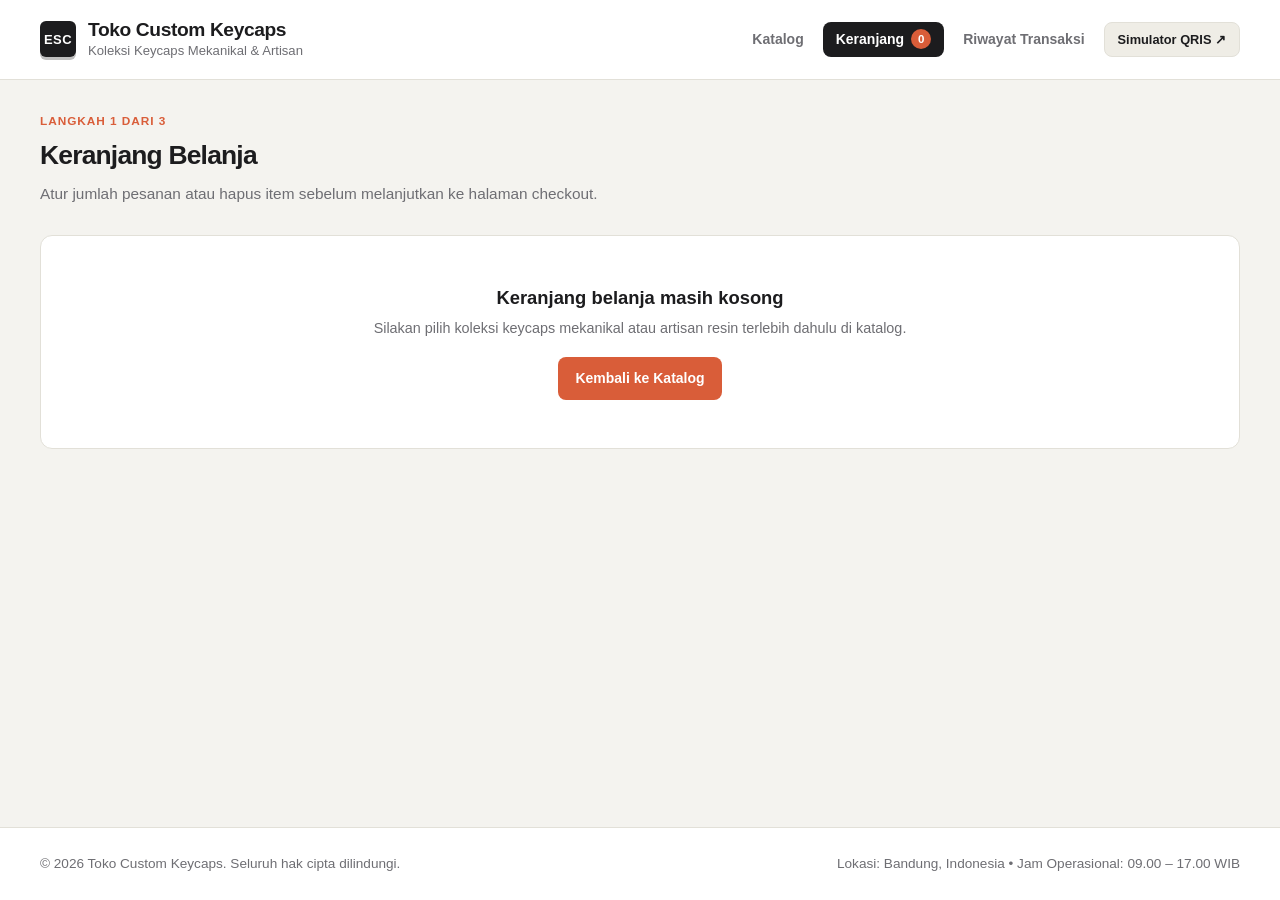
==== cart.html @ 5e2bd099 "Add files via upload" ====
<!DOCTYPE html>
<html lang="id">
<head>
  <meta charset="UTF-8" />
  <meta name="viewport" content="width=device-width, initial-scale=1.0" />
  <title>Keranjang Belanja — Toko Custom Keycaps</title>
  <link rel="stylesheet" href="style.css" />
</head>
<body>

  <div id="site-topbar"></div>

  <main>
    <section class="intro compact">
      <div class="container">
        <span class="step-tag">Langkah 1 dari 3</span>
        <h1>Keranjang Belanja</h1>
        <p>Atur jumlah pesanan atau hapus item sebelum melanjutkan ke halaman checkout.</p>
      </div>
    </section>

    <section class="page-section">
      <div class="container" id="cart-root"></div>
    </section>
  </main>

  <div id="site-footer"></div>

  <script src="app.js"></script>
  <script>
    (function () {
      const store = window.TCKStore;
      store.renderTopbar("cart");
      store.renderFooter();

      const root = document.getElementById("cart-root");

      function renderCart() {
        const cart = store.getCart();

        if (cart.length === 0) {
          root.innerHTML =
            '<div class="panel empty-state">' +
            "  <h3>Keranjang belanja masih kosong</h3>" +
            "  <p>Silakan pilih koleksi keycaps mekanikal atau artisan resin terlebih dahulu di katalog.</p>" +
            '  <a href="index.html" class="btn btn-primary">Kembali ke Katalog</a>' +
            "</div>";
          return;
        }

        const totals = store.getCartTotals(18000);
        const totalQty = store.getCartCount();

        const itemsHtml = cart.map(function (item) {
          const itemSubtotal = item.priceNum * item.qty;
          return (
            '<div class="cart-item" data-sku="' + store.escapeHtml(item.sku) + '">' +
            '  <img class="cart-thumb" src="' + store.escapeHtml(item.img) + '" alt="' + store.escapeHtml(item.name) + '" />' +
            '  <div class="cart-item-info">' +
            "    <h3>" + store.escapeHtml(item.name) + "</h3>" +
            '    <div class="cart-item-meta">SKU: ' + store.escapeHtml(item.sku) + " &bull; " + store.escapeHtml(item.profile) + "</div>" +
            '    <div class="cart-item-unit-price">' + store.formatRupiah(item.priceNum) + " / pcs</div>" +
            "  </div>" +
            '  <div class="cart-item-actions">' +
            '    <div class="qty-control">' +
            '      <button type="button" class="qty-btn btn-dec" data-sku="' + store.escapeHtml(item.sku) + '" aria-label="Kurangi jumlah">&minus;</button>' +
            '      <input type="number" class="qty-input" min="1" max="99" value="' + item.qty + '" data-sku="' + store.escapeHtml(item.sku) + '" aria-label="Jumlah" />' +
            '      <button type="button" class="qty-btn btn-inc" data-sku="' + store.escapeHtml(item.sku) + '" aria-label="Tambah jumlah">+</button>' +
            "    </div>" +
            '    <div class="cart-item-subtotal">' + store.formatRupiah(itemSubtotal) + "</div>" +
            '    <button type="button" class="btn btn-danger-outline btn-sm btn-remove" data-sku="' + store.escapeHtml(item.sku) + '">Hapus</button>' +
            "  </div>" +
            "</div>"
          );
        }).join("");

        root.innerHTML =
          '<div class="two-col">' +
          '  <section class="panel">' +
          '    <div class="panel-title">' +
          "      <span>Daftar Item (" + totalQty + " pcs)</span>" +
          '      <button type="button" class="btn btn-danger-outline btn-sm" id="btn-clear-cart">Kosongkan Keranjang</button>' +
          "    </div>" +
          "    <div>" + itemsHtml + "</div>" +
          "  </section>" +
          '  <aside class="panel">' +
          '    <div class="panel-title"><span>Ringkasan Belanja</span></div>' +
          '    <div class="summary-row">' +
          "      <span>Subtotal (" + totalQty + " item)</span>" +
          "      <strong>" + store.formatRupiah(totals.subtotal) + "</strong>" +
          "    </div>" +
          '    <div class="summary-row">' +
          "      <span>Estimasi Ongkos Kirim</span>" +
          "      <strong>" + store.formatRupiah(totals.ongkir) + "</strong>" +
          "    </div>" +
          '    <div style="font-size:0.76rem; color:var(--muted); margin-bottom:10px;">Opsi kurir atau ambil di workshop Bandung dapat dipilih saat checkout.</div>' +
          '    <hr class="summary-divider" />' +
          '    <div class="summary-total">' +
          "      <span>Grand Total</span>" +
          "      <span>" + store.formatRupiah(totals.grandTotal) + "</span>" +
          "    </div>" +
          '    <a href="checkout.html" class="btn btn-primary btn-block">Lanjut ke Checkout &rarr;</a>' +
          '    <a href="index.html" class="btn btn-outline btn-block" style="margin-top:10px;">+ Tambah Keycaps Lainnya</a>' +
          "  </aside>" +
          "</div>";
      }

      root.addEventListener("click", function (e) {
        const decBtn = e.target.closest(".btn-dec");
        if (decBtn) {
          const sku = decBtn.getAttribute("data-sku");
          const item = store.getCart().find(function (c) { return c.sku === sku; });
          if (item) {
            if (item.qty <= 1) {
              store.removeFromCart(sku);
              store.showToast(item.name + " dihapus dari keranjang");
            } else {
              store.updateCartQty(sku, item.qty - 1);
            }
            renderCart();
          }
          return;
        }

        const incBtn = e.target.closest(".btn-inc");
        if (incBtn) {
          const sku = incBtn.getAttribute("data-sku");
          const item = store.getCart().find(function (c) { return c.sku === sku; });
          if (item) {
            store.updateCartQty(sku, item.qty + 1);
            renderCart();
          }
          return;
        }

        const removeBtn = e.target.closest(".btn-remove");
        if (removeBtn) {
          const sku = removeBtn.getAttribute("data-sku");
          const item = store.getCart().find(function (c) { return c.sku === sku; });
          store.removeFromCart(sku);
          if (item) store.showToast(item.name + " dihapus dari keranjang");
          renderCart();
          return;
        }

        if (e.target.id === "btn-clear-cart") {
          store.clearCart();
          store.showToast("Keranjang dikosongkan");
          renderCart();
        }
      });

      root.addEventListener("change", function (e) {
        const input = e.target.closest(".qty-input");
        if (!input) return;
        const sku = input.getAttribute("data-sku");
        const val = parseInt(input.value, 10);
        if (isNaN(val) || val < 1) {
          store.updateCartQty(sku, 1);
        } else {
          store.updateCartQty(sku, val);
        }
        renderCart();
      });

      store.onRealtimeUpdate(function () {
        renderCart();
      });

      renderCart();
    })();
  </script>
</body>
</html>
---- style.css ----
/* ==========================================================================
   Toko Custom Keycaps — Design System & Storefront Styles
   Mempertahankan palet warna & estetika asli (--bg: #f4f3ef, --accent: #d95d39)
   ========================================================================== */

:root {
  --bg: #f4f3ef;
  --surface: #ffffff;
  --text: #1c1c1e;
  --muted: #6e6e73;
  --border: #e2e0d8;
  --accent: #d95d39;
  --accent-hover: #bf4c2a;
  --tag-bg: #efede6;
  --success: #2e7d32;
  --success-bg: #edf7ed;
  --warning: #b26a00;
  --warning-bg: #fff8e6;
  --danger: #c62828;
  --danger-bg: #ffebee;
}

* {
  box-sizing: border-box;
  margin: 0;
  padding: 0;
}

body {
  font-family: -apple-system, BlinkMacSystemFont, "Segoe UI", Roboto, Helvetica, Arial, sans-serif;
  background-color: var(--bg);
  color: var(--text);
  line-height: 1.5;
  min-height: 100vh;
  display: flex;
  flex-direction: column;
}

a {
  color: inherit;
  text-decoration: none;
}

.container {
  max-width: 1200px;
  width: 100%;
  margin: 0 auto;
}

.container.narrow {
  max-width: 820px;
}

/* Header & Navigation */
header {
  background-color: var(--surface);
  border-bottom: 1px solid var(--border);
  padding: 18px 20px;
  position: sticky;
  top: 0;
  z-index: 50;
}

.header-inner {
  display: flex;
  justify-content: space-between;
  align-items: center;
  flex-wrap: wrap;
  gap: 14px;
}

.brand {
  display: flex;
  align-items: center;
  gap: 12px;
}

.brand-icon {
  width: 36px;
  height: 36px;
  background-color: var(--text);
  color: var(--surface);
  border-radius: 6px;
  display: grid;
  place-items: center;
  font-weight: 700;
  font-size: 13px;
  letter-spacing: 0.03em;
  box-shadow: 0 3px 0 #00000040;
  flex-shrink: 0;
}

.brand-title {
  font-size: 1.2rem;
  font-weight: 700;
  letter-spacing: -0.02em;
  line-height: 1.2;
}

.brand-sub {
  font-size: 0.82rem;
  color: var(--muted);
}

.topbar-nav {
  display: flex;
  align-items: center;
  gap: 6px;
  flex-wrap: wrap;
}

.nav-link {
  font-size: 0.875rem;
  font-weight: 600;
  color: var(--muted);
  padding: 7px 13px;
  border-radius: 8px;
  transition: background-color 0.15s ease, color 0.15s ease;
  display: inline-flex;
  align-items: center;
  gap: 7px;
}

.nav-link:hover {
  background-color: var(--tag-bg);
  color: var(--text);
}

.nav-link.active {
  background-color: var(--text);
  color: var(--surface);
}

.nav-link.sim-link {
  border: 1px solid var(--border);
  background-color: var(--tag-bg);
  color: var(--text);
  font-size: 0.8rem;
}

.nav-link.sim-link:hover {
  border-color: var(--accent);
  color: var(--accent);
}

.cart-badge {
  background-color: var(--accent);
  color: #ffffff;
  font-size: 0.72rem;
  font-weight: 700;
  min-width: 20px;
  height: 20px;
  padding: 0 6px;
  border-radius: 999px;
  display: inline-flex;
  align-items: center;
  justify-content: center;
}

.nav-link.active .cart-badge {
  background-color: var(--accent);
  color: #ffffff;
}

/* Intro Section */
.intro {
  padding: 36px 20px 20px;
}

.intro.compact {
  padding: 28px 20px 18px;
}

.intro-top {
  display: flex;
  justify-content: space-between;
  align-items: flex-end;
  flex-wrap: wrap;
  gap: 16px;
}

.step-tag {
  display: inline-block;
  font-size: 0.74rem;
  font-weight: 700;
  text-transform: uppercase;
  letter-spacing: 0.08em;
  color: var(--accent);
  margin-bottom: 6px;
}

.intro h1 {
  font-size: 2rem;
  font-weight: 800;
  letter-spacing: -0.03em;
  margin-bottom: 6px;
}

.intro.compact h1 {
  font-size: 1.65rem;
}

.intro p {
  color: var(--muted);
  max-width: 660px;
  font-size: 0.96rem;
}

.catalog-badge {
  font-size: 0.78rem;
  font-weight: 600;
  text-transform: uppercase;
  letter-spacing: 0.06em;
  padding: 6px 12px;
  background-color: var(--tag-bg);
  border: 1px solid var(--border);
  border-radius: 999px;
  color: var(--muted);
}

/* Catalog Filter Bar */
.filter-bar {
  margin-top: 22px;
  display: flex;
  gap: 10px;
  flex-wrap: wrap;
  align-items: center;
  background-color: var(--surface);
  padding: 12px;
  border-radius: 12px;
  border: 1px solid var(--border);
}

.filter-search {
  flex: 1 1 240px;
}

.filter-select {
  flex: 0 1 185px;
}

/* Catalog Section & Grid */
main {
  flex-grow: 1;
}

.catalog-section {
  padding: 12px 20px 64px;
}

.page-section {
  padding: 12px 20px 64px;
}

.catalog-grid {
  display: grid;
  grid-template-columns: repeat(auto-fill, minmax(260px, 1fr));
  gap: 24px;
}

.card {
  background-color: var(--surface);
  border: 1px solid var(--border);
  border-radius: 12px;
  overflow: hidden;
  display: flex;
  flex-direction: column;
  transition: transform 0.15s ease, box-shadow 0.15s ease;
}

.card:hover {
  transform: translateY(-2px);
  box-shadow: 0 8px 20px rgba(0, 0, 0, 0.05);
}

.card-visual {
  height: 220px;
  background-color: #faf9f6;
  border-bottom: 1px solid var(--border);
  overflow: hidden;
  position: relative;
}

.card-visual img {
  width: 100%;
  height: 100%;
  object-fit: cover;
  display: block;
}

.card-body {
  padding: 18px;
  display: flex;
  flex-direction: column;
  flex-grow: 1;
}

.card-meta {
  display: flex;
  justify-content: space-between;
  align-items: center;
  margin-bottom: 10px;
  gap: 8px;
}

.profile-tag {
  font-size: 0.72rem;
  font-weight: 600;
  text-transform: uppercase;
  letter-spacing: 0.04em;
  background-color: var(--tag-bg);
  color: var(--text);
  padding: 4px 8px;
  border-radius: 4px;
}

.stock-status {
  font-size: 0.75rem;
  font-weight: 600;
  color: var(--success);
}

.stock-status.limited {
  color: var(--accent);
}

.card-title {
  font-size: 1.05rem;
  font-weight: 700;
  margin-bottom: 6px;
}

.card-desc {
  font-size: 0.875rem;
  color: var(--muted);
  margin-bottom: 16px;
  flex-grow: 1;
}

.card-footer {
  padding-top: 12px;
  border-top: 1px dashed var(--border);
  display: flex;
  justify-content: space-between;
  align-items: baseline;
  margin-bottom: 12px;
}

.price {
  font-size: 1.1rem;
  font-weight: 800;
  color: var(--text);
}

.sku {
  font-size: 0.75rem;
  color: var(--muted);
  font-family: ui-monospace, SFMono-Regular, Menlo, monospace;
}

/* Buttons */
.btn {
  display: inline-flex;
  align-items: center;
  justify-content: center;
  gap: 6px;
  padding: 10px 16px;
  border-radius: 8px;
  font-size: 0.875rem;
  font-weight: 600;
  font-family: inherit;
  cursor: pointer;
  border: 1px solid transparent;
  transition: background-color 0.15s ease, border-color 0.15s ease, color 0.15s ease;
}

.btn-primary {
  background-color: var(--accent);
  color: #ffffff;
}

.btn-primary:hover {
  background-color: var(--accent-hover);
}

.btn-dark {
  background-color: var(--text);
  color: var(--surface);
}

.btn-dark:hover {
  background-color: #323236;
}

.btn-outline {
  background-color: var(--surface);
  border-color: var(--border);
  color: var(--text);
}

.btn-outline:hover {
  background-color: var(--tag-bg);
  border-color: #cfcdc3;
}

.btn-danger-outline {
  background-color: transparent;
  border-color: #f5c2c2;
  color: var(--danger);
}

.btn-danger-outline:hover {
  background-color: var(--danger-bg);
}

.btn-sm {
  padding: 6px 11px;
  font-size: 0.8rem;
}

.btn-block {
  width: 100%;
}

/* Panels & Two-Column Layout */
.panel {
  background-color: var(--surface);
  border: 1px solid var(--border);
  border-radius: 12px;
  padding: 22px;
}

.panel-title {
  font-size: 1.05rem;
  font-weight: 700;
  margin-bottom: 16px;
  padding-bottom: 12px;
  border-bottom: 1px solid var(--border);
  display: flex;
  justify-content: space-between;
  align-items: center;
  gap: 8px;
}

.two-col {
  display: grid;
  grid-template-columns: 1fr 370px;
  gap: 24px;
  align-items: start;
}

@media (max-width: 860px) {
  .two-col {
    grid-template-columns: 1fr;
  }
}

/* Cart Items */
.cart-item {
  display: grid;
  grid-template-columns: 80px 1fr auto;
  gap: 16px;
  padding: 16px 0;
  border-bottom: 1px dashed var(--border);
  align-items: center;
}

.cart-item:first-child {
  padding-top: 0;
}

.cart-item:last-child {
  border-bottom: none;
  padding-bottom: 0;
}

.cart-thumb {
  width: 80px;
  height: 80px;
  border-radius: 8px;
  object-fit: cover;
  border: 1px solid var(--border);
  background-color: #faf9f6;
}

.cart-item-info h3 {
  font-size: 1rem;
  font-weight: 700;
  margin-bottom: 3px;
}

.cart-item-meta {
  font-size: 0.8rem;
  color: var(--muted);
  margin-bottom: 4px;
}

.cart-item-unit-price {
  font-size: 0.875rem;
  font-weight: 600;
  color: var(--text);
}

.cart-item-actions {
  display: flex;
  flex-direction: column;
  align-items: flex-end;
  gap: 8px;
}

.qty-control {
  display: inline-flex;
  align-items: center;
  border: 1px solid var(--border);
  border-radius: 7px;
  overflow: hidden;
  background-color: var(--surface);
}

.qty-btn {
  width: 30px;
  height: 30px;
  border: none;
  background-color: var(--tag-bg);
  color: var(--text);
  font-size: 1rem;
  font-weight: 700;
  cursor: pointer;
}

.qty-btn:hover {
  background-color: #e4e1d8;
}

.qty-input {
  width: 44px;
  height: 30px;
  border: none;
  border-left: 1px solid var(--border);
  border-right: 1px solid var(--border);
  text-align: center;
  font-size: 0.875rem;
  font-weight: 600;
  font-family: inherit;
  color: var(--text);
}

.cart-item-subtotal {
  font-size: 0.98rem;
  font-weight: 800;
  color: var(--text);
}

@media (max-width: 600px) {
  .cart-item {
    grid-template-columns: 64px 1fr;
  }
  .cart-thumb {
    width: 64px;
    height: 64px;
  }
  .cart-item-actions {
    grid-column: 1 / -1;
    flex-direction: row;
    justify-content: space-between;
    align-items: center;
  }
}

/* Summary Rows */
.summary-row {
  display: flex;
  justify-content: space-between;
  align-items: center;
  font-size: 0.9rem;
  margin-bottom: 10px;
  color: var(--muted);
}

.summary-row strong {
  color: var(--text);
}

.summary-divider {
  border: none;
  border-top: 1px dashed var(--border);
  margin: 14px 0;
}

.summary-total {
  display: flex;
  justify-content: space-between;
  align-items: baseline;
  font-size: 1.12rem;
  font-weight: 800;
  color: var(--text);
  margin-bottom: 18px;
}

/* Forms */
.form-group {
  margin-bottom: 14px;
}

.form-group label {
  display: block;
  font-size: 0.84rem;
  font-weight: 600;
  margin-bottom: 5px;
  color: var(--text);
}

.form-control {
  width: 100%;
  padding: 9px 12px;
  border: 1px solid var(--border);
  border-radius: 8px;
  font-family: inherit;
  font-size: 0.9rem;
  color: var(--text);
  background-color: var(--surface);
}

.form-control:focus {
  outline: none;
  border-color: var(--accent);
}

.form-row {
  display: grid;
  grid-template-columns: 1fr 1fr;
  gap: 14px;
}

@media (max-width: 600px) {
  .form-row {
    grid-template-columns: 1fr;
  }
}

.payment-option {
  border: 1.5px solid var(--accent);
  background-color: #fdf6f3;
  border-radius: 10px;
  padding: 14px 16px;
  display: flex;
  justify-content: space-between;
  align-items: center;
  gap: 12px;
}

.payment-option-title {
  font-weight: 700;
  font-size: 0.95rem;
  color: var(--accent);
}

.payment-option-desc {
  font-size: 0.82rem;
  color: var(--muted);
}

/* Status Badges */
.status-badge {
  display: inline-flex;
  align-items: center;
  gap: 6px;
  font-size: 0.74rem;
  font-weight: 700;
  text-transform: uppercase;
  letter-spacing: 0.04em;
  padding: 4px 10px;
  border-radius: 999px;
}

.status-pending {
  background-color: var(--warning-bg);
  color: var(--warning);
  border: 1px solid #f5d896;
}

.status-paid {
  background-color: var(--success-bg);
  color: var(--success);
  border: 1px solid #b8e0b9;
}

.status-rejected {
  background-color: var(--danger-bg);
  color: var(--danger);
  border: 1px solid #f5c2c2;
}

.pulse-dot {
  width: 7px;
  height: 7px;
  border-radius: 50%;
  background-color: currentColor;
  animation: pulse 1.4s infinite ease-in-out;
}

@keyframes pulse {
  0%, 100% { opacity: 1; transform: scale(1); }
  50% { opacity: 0.35; transform: scale(0.8); }
}

/* QRIS Payment Box */
.qris-box {
  text-align: center;
  max-width: 420px;
  margin: 0 auto;
}

.qris-frame {
  background-color: #ffffff;
  border: 1px solid var(--border);
  border-radius: 12px;
  padding: 18px;
  margin: 14px auto;
  display: inline-block;
  box-shadow: 0 2px 10px rgba(0, 0, 0, 0.04);
}

.qris-header {
  display: flex;
  justify-content: space-between;
  align-items: center;
  margin-bottom: 12px;
  padding-bottom: 10px;
  border-bottom: 1px solid var(--border);
  font-size: 0.8rem;
  font-weight: 600;
}

.qris-logo {
  font-weight: 800;
  letter-spacing: 0.08em;
  font-size: 1rem;
  color: var(--text);
}

.qris-nmid {
  font-size: 0.74rem;
  color: var(--muted);
  margin-top: 10px;
  font-family: ui-monospace, SFMono-Regular, Menlo, Consolas, monospace;
}

.qris-amount {
  font-size: 1.6rem;
  font-weight: 800;
  color: var(--accent);
  margin: 6px 0;
}

.realtime-banner {
  margin-top: 16px;
  padding: 13px 16px;
  border-radius: 9px;
  font-size: 0.86rem;
  text-align: left;
  border: 1px solid var(--border);
  background-color: var(--bg);
}

.realtime-banner.paid {
  background-color: var(--success-bg);
  border-color: #b8e0b9;
  color: #1b5e20;
}

.realtime-banner.rejected {
  background-color: var(--danger-bg);
  border-color: #f5c2c2;
  color: var(--danger);
}

/* Tables */
.table-wrap {
  overflow-x: auto;
}

table.data-table {
  width: 100%;
  border-collapse: collapse;
  font-size: 0.875rem;
}

table.data-table th,
table.data-table td {
  padding: 12px 10px;
  text-align: left;
  border-bottom: 1px solid var(--border);
  vertical-align: middle;
}

table.data-table th {
  font-size: 0.75rem;
  text-transform: uppercase;
  letter-spacing: 0.05em;
  color: var(--muted);
  background-color: var(--bg);
}

table.data-table tr:last-child td {
  border-bottom: none;
}

/* Empty State */
.empty-state {
  text-align: center;
  padding: 48px 20px;
}

.empty-state h3 {
  font-size: 1.15rem;
  margin-bottom: 6px;
}

.empty-state p {
  font-size: 0.9rem;
  color: var(--muted);
  margin-bottom: 18px;
}

/* Toast */
.toast {
  position: fixed;
  bottom: 24px;
  right: 24px;
  background-color: var(--text);
  color: var(--surface);
  padding: 12px 18px;
  border-radius: 9px;
  font-size: 0.86rem;
  font-weight: 500;
  box-shadow: 0 6px 20px rgba(0, 0, 0, 0.18);
  opacity: 0;
  transform: translateY(10px);
  pointer-events: none;
  transition: opacity 0.2s ease, transform 0.2s ease;
  z-index: 100;
}

.toast.show {
  opacity: 1;
  transform: translateY(0);
}

/* Footer */
footer {
  background-color: var(--surface);
  border-top: 1px solid var(--border);
  padding: 26px 20px;
  color: var(--muted);
  font-size: 0.85rem;
  margin-top: auto;
}

.footer-inner {
  display: flex;
  justify-content: space-between;
  flex-wrap: wrap;
  gap: 12px;
}

@media print {
  header, .no-print, footer {
    display: none !important;
  }
  body {
    background-color: #ffffff;
  }
  .panel {
    border: none;
    padding: 0;
  }
}
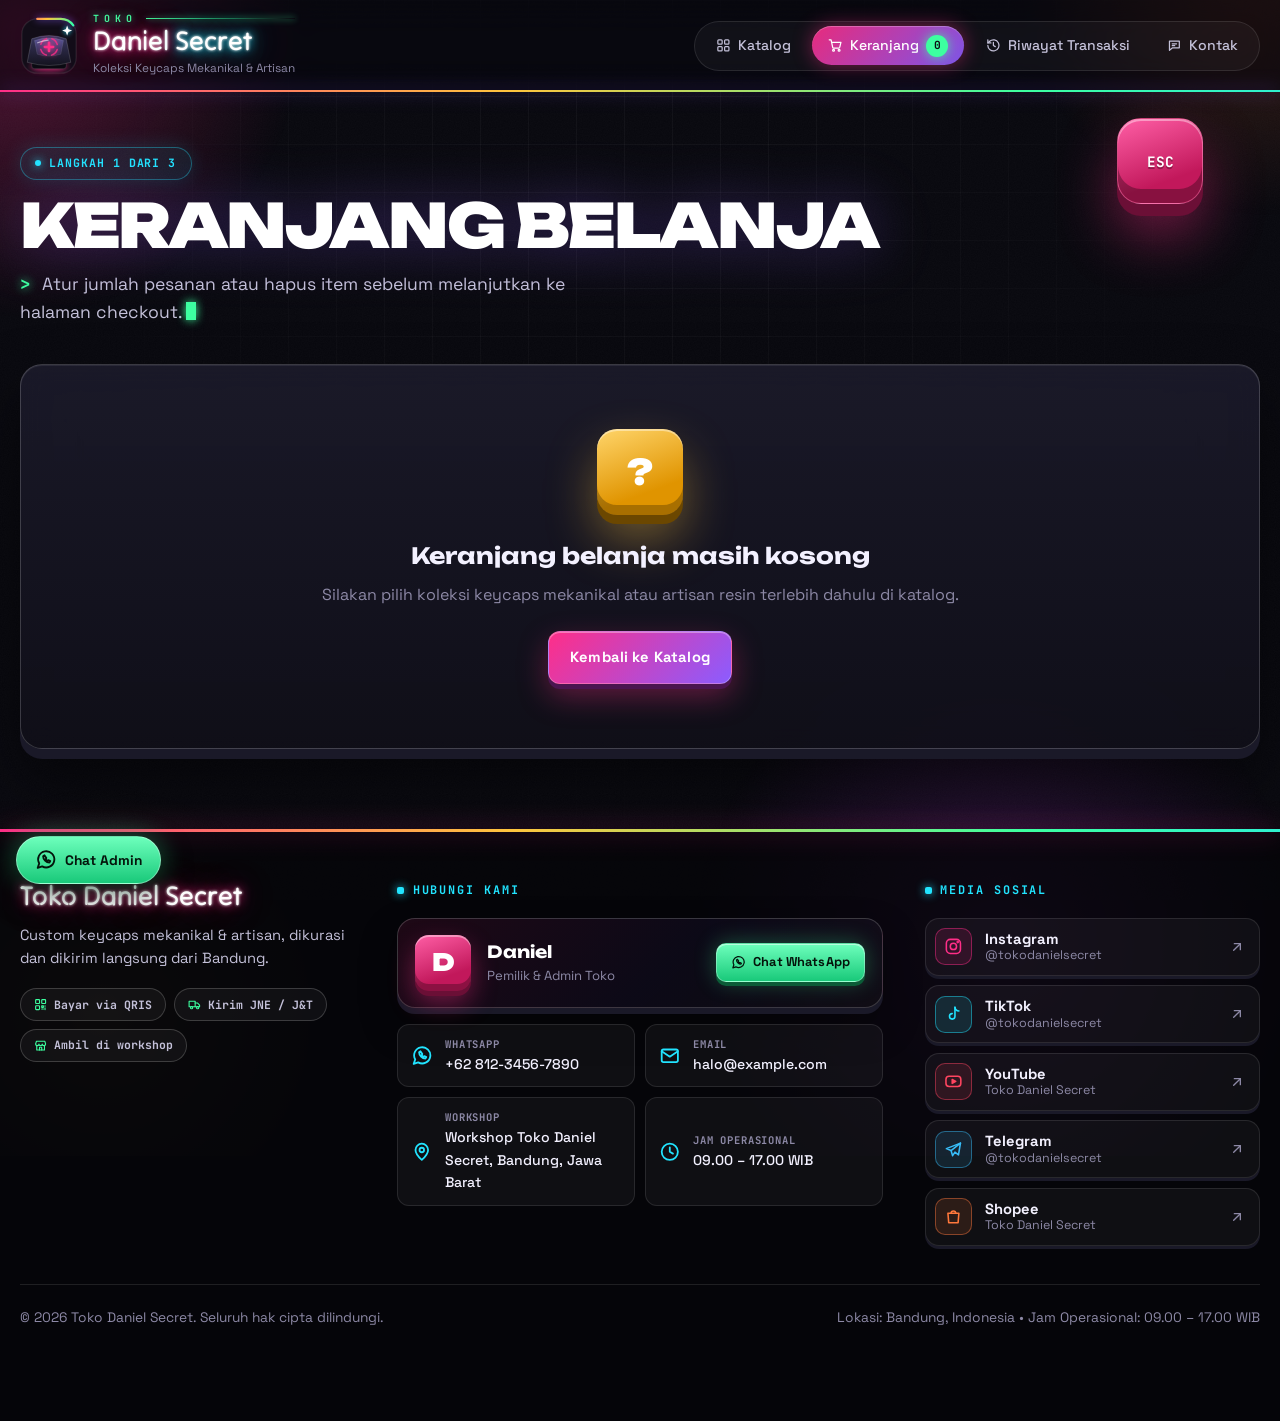
==== commit 20794ff2: "Add files via upload" ====
--- a/cart.html
+++ b/cart.html
@@ -5,6 +5,7 @@
   <meta name="viewport" content="width=device-width, initial-scale=1.0" />
   <title>Keranjang Belanja — Toko Custom Keycaps</title>
   <link rel="stylesheet" href="style.css" />
+  <script src="season.js"></script>
 </head>
 <body>
 
--- a/style.css
+++ b/style.css
@@ -1,468 +1,2554 @@
-/* ==========================================================================
-   Toko Custom Keycaps — Design System & Storefront Styles
-   Mempertahankan palet warna & estetika asli (--bg: #f4f3ef, --accent: #d95d39)
-   ========================================================================== */
+/* =========================================================
+   TOKO CUSTOM KEYCAPS — "RGB NIGHT DESK"
+   Konsep: meja setup malam hari. Latar gelap dengan aurora,
+   keycap 3D yang menyala, border RGB berputar, switch yang
+   "klik", dan layar LCD hijau.
+   ========================================================= */
+
+@import url("https://fonts.googleapis.com/css2?family=Unbounded:wght@500;700;900&family=Space+Grotesk:wght@400;500;700&family=JetBrains+Mono:wght@400;700&family=Tilt+Neon&display=swap");
+
+/* sudut animasi untuk border RGB berputar */
+@property --a {
+  syntax: "<angle>";
+  inherits: false;
+  initial-value: 0deg;
+}
 
 :root {
-  --bg: #f4f3ef;
-  --surface: #ffffff;
-  --text: #1c1c1e;
-  --muted: #6e6e73;
-  --border: #e2e0d8;
-  --accent: #d95d39;
-  --accent-hover: #bf4c2a;
-  --tag-bg: #efede6;
-  --success: #2e7d32;
-  --success-bg: #edf7ed;
-  --warning: #b26a00;
-  --warning-bg: #fff8e6;
-  --danger: #c62828;
-  --danger-bg: #ffebee;
-}
-
-* {
+  /* Dasar */
+  --bg: #08080e;
+  --bg-2: #0f0f18;
+  --surface: rgba(255, 255, 255, 0.045);
+  --surface-2: rgba(255, 255, 255, 0.08);
+  --line: rgba(255, 255, 255, 0.1);
+  --line-2: rgba(255, 255, 255, 0.18);
+  --text: #f3f1ff;
+  --text-soft: #c4c1d9;
+  --muted: #8d89a6;
+
+  /* Neon RGB */
+  --n-pink: #ff2e88;
+  --n-amber: #ffc53d;
+  --n-green: #3dffa0;
+  --n-cyan: #22e4ff;
+  --n-violet: #8b5cff;
+  --n-red: #ff4560;
+  --lcd: #b6ff6e;
+
+  --rgb: linear-gradient(90deg, var(--n-pink), var(--n-amber), var(--n-green), var(--n-cyan), var(--n-violet), var(--n-pink));
+  --rgb-conic: conic-gradient(from var(--a), var(--n-pink), var(--n-amber), var(--n-green), var(--n-cyan), var(--n-violet), var(--n-pink));
+
+  /* Bentuk */
+  --radius: 18px;
+  --radius-sm: 12px;
+  --skirt: #1a1928;
+  --skirt-2: #24223a;
+
+  /* Tipografi */
+  --font-body: "Space Grotesk", system-ui, sans-serif;
+  --font-display: "Unbounded", "Space Grotesk", sans-serif;
+  --font-mono: "JetBrains Mono", ui-monospace, monospace;
+
+  --ease-press: cubic-bezier(0.3, 1.6, 0.5, 1);
+  --ease-out: cubic-bezier(0.16, 1, 0.3, 1);
+
+  /* alias untuk kode lama yang memakai var(--muted) dsb. */
+  --paper: var(--bg);
+  --ink: var(--text);
+}
+
+/* ---------- Reset & dasar ---------- */
+*,
+*::before,
+*::after {
   box-sizing: border-box;
+}
+
+html {
+  scroll-behavior: smooth;
+  background: var(--bg);
+}
+
+body {
+  position: relative;
   margin: 0;
-  padding: 0;
-}
-
-body {
-  font-family: -apple-system, BlinkMacSystemFont, "Segoe UI", Roboto, Helvetica, Arial, sans-serif;
-  background-color: var(--bg);
+  min-height: 100vh;
+  display: flex;
+  flex-direction: column;
+  font-family: var(--font-body);
   color: var(--text);
-  line-height: 1.5;
-  min-height: 100vh;
-  display: flex;
-  flex-direction: column;
+  line-height: 1.6;
+  -webkit-font-smoothing: antialiased;
+  overflow-x: hidden;
+}
+
+/* aurora RGB yang bergerak pelan di belakang semua konten */
+body::before {
+  content: "";
+  position: fixed;
+  inset: -20vmax;
+  z-index: -2;
+  background:
+    radial-gradient(38vmax 38vmax at 15% 20%, var(--au1, rgba(255, 46, 136, 0.22)), transparent 60%),
+    radial-gradient(34vmax 34vmax at 85% 15%, var(--au2, rgba(34, 228, 255, 0.18)), transparent 60%),
+    radial-gradient(40vmax 40vmax at 70% 85%, var(--au3, rgba(139, 92, 255, 0.22)), transparent 60%),
+    radial-gradient(30vmax 30vmax at 20% 90%, var(--au4, rgba(61, 255, 160, 0.12)), transparent 60%);
+  filter: blur(20px);
+  animation: aurora 26s ease-in-out infinite alternate;
+  pointer-events: none;
+}
+
+/* grid lantai neon + titik halus */
+body::after {
+  content: "";
+  position: fixed;
+  inset: 0;
+  z-index: -1;
+  background-image:
+    linear-gradient(rgba(255, 255, 255, 0.035) 1px, transparent 1px),
+    linear-gradient(90deg, rgba(255, 255, 255, 0.035) 1px, transparent 1px);
+  background-size: 48px 48px;
+  -webkit-mask-image: radial-gradient(ellipse at 50% 0%, #000 20%, transparent 75%);
+  mask-image: radial-gradient(ellipse at 50% 0%, #000 20%, transparent 75%);
+  pointer-events: none;
+}
+
+@keyframes aurora {
+  0% { transform: translate3d(0, 0, 0) rotate(0deg) scale(1); }
+  50% { transform: translate3d(4vmax, -3vmax, 0) rotate(12deg) scale(1.08); }
+  100% { transform: translate3d(-3vmax, 3vmax, 0) rotate(-8deg) scale(1); }
+}
+
+@keyframes spin {
+  to { --a: 360deg; }
+}
+
+@keyframes rgb-flow {
+  to { background-position: 200% 50%; }
+}
+
+main {
+  flex: 1;
+}
+
+img {
+  max-width: 100%;
+  display: block;
 }
 
 a {
   color: inherit;
-  text-decoration: none;
+}
+
+::selection {
+  background: var(--n-pink);
+  color: #fff;
 }
 
 .container {
-  max-width: 1200px;
-  width: 100%;
-  margin: 0 auto;
-}
-
-.container.narrow {
-  max-width: 820px;
-}
-
-/* Header & Navigation */
-header {
-  background-color: var(--surface);
-  border-bottom: 1px solid var(--border);
-  padding: 18px 20px;
+  width: min(1240px, 100% - 2.5rem);
+  margin-inline: auto;
+}
+
+code {
+  font-family: var(--font-mono);
+  font-size: 0.86em;
+  padding: 0.12rem 0.45rem;
+  color: var(--n-cyan);
+  background: rgba(34, 228, 255, 0.1);
+  border: 1px solid rgba(34, 228, 255, 0.25);
+  border-radius: 6px;
+}
+
+/* =========================================================
+   TOPBAR (dirender app.js)
+   ========================================================= */
+#site-topbar {
   position: sticky;
   top: 0;
   z-index: 50;
-}
-
-.header-inner {
-  display: flex;
+  background: rgba(8, 8, 14, 0.62);
+  -webkit-backdrop-filter: blur(18px) saturate(1.4);
+  backdrop-filter: blur(18px) saturate(1.4);
+  border-bottom: 1px solid var(--line);
+}
+
+/* garis underglow RGB yang mengalir */
+#site-topbar::after {
+  content: "";
+  position: absolute;
+  left: 0;
+  right: 0;
+  bottom: -1px;
+  height: 2px;
+  background: var(--rgb);
+  background-size: 200% 100%;
+  animation: rgb-flow 6s linear infinite;
+  box-shadow: 0 0 18px rgba(139, 92, 255, 0.7);
+}
+
+#site-topbar .header-inner {
+  display: flex;
+  align-items: center;
   justify-content: space-between;
+  gap: 1rem;
+  flex-wrap: wrap;
+  padding-block: 0.85rem;
+}
+
+#site-topbar a {
+  text-decoration: none;
+  color: var(--text);
+}
+
+#site-topbar a.brand {
+  display: flex;
   align-items: center;
-  flex-wrap: wrap;
-  gap: 14px;
-}
-
-.brand {
-  display: flex;
-  align-items: center;
-  gap: 12px;
-}
-
+  gap: 0.85rem;
+}
+
+/* ikon ESC = keycap menyala */
 .brand-icon {
-  width: 36px;
-  height: 36px;
-  background-color: var(--text);
-  color: var(--surface);
-  border-radius: 6px;
+  position: relative;
   display: grid;
   place-items: center;
-  font-weight: 700;
-  font-size: 13px;
-  letter-spacing: 0.03em;
-  box-shadow: 0 3px 0 #00000040;
+  width: 48px;
+  height: 48px;
   flex-shrink: 0;
+  font-family: var(--font-mono);
+  font-size: 0.74rem;
+  font-weight: 700;
+  color: #fff;
+  background: linear-gradient(160deg, #2c2a44, #15141f);
+  border: 1px solid var(--line-2);
+  border-radius: 12px;
+  box-shadow:
+    inset 0 1px 0 rgba(255, 255, 255, 0.18),
+    inset 0 -6px 0 rgba(0, 0, 0, 0.45),
+    0 4px 0 var(--skirt),
+    0 0 22px rgba(255, 46, 136, 0.45);
+  text-shadow: 0 0 10px var(--n-pink);
+  transition: transform 0.35s var(--ease-press);
+}
+
+.brand-icon::after {
+  content: "";
+  position: absolute;
+  inset: -2px;
+  z-index: -1;
+  border-radius: 14px;
+  background: var(--rgb-conic);
+  filter: blur(8px);
+  opacity: 0.7;
+  animation: spin 5s linear infinite;
+}
+
+#site-topbar a.brand:hover .brand-icon {
+  transform: translateY(-3px) rotate(-8deg);
 }
 
 .brand-title {
-  font-size: 1.2rem;
-  font-weight: 700;
-  letter-spacing: -0.02em;
-  line-height: 1.2;
+  font-family: var(--font-display);
+  font-weight: 700;
+  font-size: 1rem;
+  line-height: 1.15;
+  letter-spacing: -0.01em;
 }
 
 .brand-sub {
-  font-size: 0.82rem;
+  font-size: 0.74rem;
   color: var(--muted);
 }
 
-.topbar-nav {
+#site-topbar .topbar-nav {
   display: flex;
   align-items: center;
-  gap: 6px;
+  gap: 0.35rem;
   flex-wrap: wrap;
-}
-
-.nav-link {
-  font-size: 0.875rem;
-  font-weight: 600;
-  color: var(--muted);
-  padding: 7px 13px;
-  border-radius: 8px;
-  transition: background-color 0.15s ease, color 0.15s ease;
+  padding: 0.3rem;
+  background: rgba(255, 255, 255, 0.04);
+  border: 1px solid var(--line);
+  border-radius: 999px;
+}
+
+#site-topbar .nav-link {
+  position: relative;
   display: inline-flex;
   align-items: center;
-  gap: 7px;
-}
-
-.nav-link:hover {
-  background-color: var(--tag-bg);
-  color: var(--text);
-}
-
-.nav-link.active {
-  background-color: var(--text);
-  color: var(--surface);
-}
-
-.nav-link.sim-link {
-  border: 1px solid var(--border);
-  background-color: var(--tag-bg);
-  color: var(--text);
-  font-size: 0.8rem;
-}
-
-.nav-link.sim-link:hover {
-  border-color: var(--accent);
-  color: var(--accent);
+  gap: 0.45rem;
+  padding: 0.5rem 1rem;
+  font-size: 0.88rem;
+  font-weight: 500;
+  color: var(--text-soft);
+  border-radius: 999px;
+  transition: color 0.2s ease, background 0.2s ease;
+}
+
+#site-topbar .nav-link:hover {
+  color: #fff;
+  background: var(--surface-2);
+}
+
+#site-topbar .nav-link.active {
+  color: #fff;
+  background: linear-gradient(135deg, rgba(255, 46, 136, 0.9), rgba(139, 92, 255, 0.9));
+  box-shadow: 0 0 20px rgba(255, 46, 136, 0.45), inset 0 1px 0 rgba(255, 255, 255, 0.25);
 }
 
 .cart-badge {
-  background-color: var(--accent);
-  color: #ffffff;
-  font-size: 0.72rem;
-  font-weight: 700;
-  min-width: 20px;
-  height: 20px;
-  padding: 0 6px;
+  display: inline-grid;
+  place-items: center;
+  min-width: 1.35rem;
+  height: 1.35rem;
+  padding: 0 0.35rem;
+  font-family: var(--font-mono);
+  font-size: 0.7rem;
+  font-weight: 700;
+  color: #0b0b12;
+  background: var(--n-green);
   border-radius: 999px;
+  box-shadow: 0 0 12px rgba(61, 255, 160, 0.8);
+}
+
+/* =========================================================
+   HERO / INTRO
+   ========================================================= */
+.intro {
+  position: relative;
+  padding: 5rem 0 3rem;
+  overflow: hidden;
+  perspective: 900px;
+}
+
+/* keycap 3D melayang dengan legenda */
+.intro::before,
+.intro::after {
+  position: absolute;
+  z-index: 0;
+  display: grid;
+  place-items: center;
+  font-family: var(--font-mono);
+  font-weight: 700;
+  color: #fff;
+  border: 1px solid var(--line-2);
+  pointer-events: none;
+  transform-style: preserve-3d;
+}
+
+.intro::before {
+  content: "ESC";
+  top: 2.2rem;
+  right: 6%;
+  width: 118px;
+  height: 118px;
+  font-size: 1.1rem;
+  border-radius: 24px;
+  background: linear-gradient(160deg, #ff5fa6, #c2185b 70%);
+  box-shadow:
+    inset 0 2px 0 rgba(255, 255, 255, 0.4),
+    inset 0 -14px 0 rgba(0, 0, 0, 0.3),
+    0 12px 0 #6b0f36,
+    0 30px 60px rgba(255, 46, 136, 0.45);
+  text-shadow: 0 2px 0 rgba(0, 0, 0, 0.3);
+  animation: cap-float-a 8s ease-in-out infinite;
+}
+
+.intro::after {
+  content: "↵";
+  top: 9.5rem;
+  right: 22%;
+  width: 78px;
+  height: 78px;
+  font-size: 1.5rem;
+  border-radius: 18px;
+  background: linear-gradient(160deg, #5ff1ff, #0097a7 70%);
+  box-shadow:
+    inset 0 2px 0 rgba(255, 255, 255, 0.45),
+    inset 0 -10px 0 rgba(0, 0, 0, 0.28),
+    0 9px 0 #00525c,
+    0 24px 50px rgba(34, 228, 255, 0.45);
+  animation: cap-float-b 9s ease-in-out infinite;
+}
+
+@keyframes cap-float-a {
+  0%, 100% { transform: translateY(0) rotateX(18deg) rotateY(-22deg) rotateZ(10deg); }
+  50% { transform: translateY(-18px) rotateX(8deg) rotateY(-6deg) rotateZ(4deg); }
+}
+
+@keyframes cap-float-b {
+  0%, 100% { transform: translateY(0) rotateX(14deg) rotateY(20deg) rotateZ(-12deg); }
+  50% { transform: translateY(-14px) rotateX(24deg) rotateY(8deg) rotateZ(-4deg); }
+}
+
+.intro .container {
+  position: relative;
+  z-index: 1;
+}
+
+/* keycap ketiga kecil (violet) */
+.intro .container::before {
+  content: "K";
+  position: absolute;
+  top: -2.4rem;
+  right: 36%;
+  display: grid;
+  place-items: center;
+  width: 52px;
+  height: 52px;
+  font-family: var(--font-mono);
+  font-weight: 700;
+  color: #fff;
+  border-radius: 14px;
+  background: linear-gradient(160deg, #a98bff, #5b2fd6 70%);
+  box-shadow: inset 0 -7px 0 rgba(0, 0, 0, 0.3), 0 6px 0 #2e1675, 0 18px 36px rgba(139, 92, 255, 0.5);
+  animation: cap-float-b 7s ease-in-out infinite reverse;
+  pointer-events: none;
+}
+
+.intro-top {
+  display: flex;
+  align-items: flex-end;
+  justify-content: space-between;
+  gap: 1.8rem;
+  flex-wrap: wrap;
+  margin-bottom: 2.4rem;
+}
+
+.intro h1 {
+  margin: 0 0 1rem;
+  font-family: var(--font-display);
+  font-weight: 900;
+  font-size: clamp(2.6rem, 8vw, 6.2rem);
+  line-height: 0.92;
+  letter-spacing: -0.04em;
+  text-transform: uppercase;
+  background: linear-gradient(90deg, #fff 0%, #fff 30%, var(--n-pink) 45%, var(--n-amber) 55%, var(--n-cyan) 65%, #fff 80%, #fff 100%);
+  background-size: 250% 100%;
+  -webkit-background-clip: text;
+  background-clip: text;
+  color: transparent;
+  animation: title-sheen 7s ease-in-out infinite;
+  filter: drop-shadow(0 0 28px rgba(139, 92, 255, 0.35));
+}
+
+@keyframes title-sheen {
+  0%, 100% { background-position: 100% 50%; }
+  50% { background-position: 0% 50%; }
+}
+
+.intro p {
+  margin: 0;
+  max-width: 36rem;
+  font-size: 1.1rem;
+  color: var(--text-soft);
+}
+
+.intro p::before {
+  content: "> ";
+  font-family: var(--font-mono);
+  font-weight: 700;
+  color: var(--n-green);
+  text-shadow: 0 0 10px var(--n-green);
+}
+
+/* kursor terminal berkedip */
+.intro p::after {
+  content: "";
+  display: inline-block;
+  width: 0.55em;
+  height: 1.05em;
+  margin-left: 0.25em;
+  vertical-align: -0.15em;
+  background: var(--n-green);
+  box-shadow: 0 0 10px var(--n-green);
+  animation: blink 1s steps(2, start) infinite;
+}
+
+@keyframes blink {
+  to { opacity: 0; }
+}
+
+/* badge jumlah produk = layar LED kecil */
+.catalog-badge {
+  position: relative;
   display: inline-flex;
   align-items: center;
-  justify-content: center;
-}
-
-.nav-link.active .cart-badge {
-  background-color: var(--accent);
-  color: #ffffff;
-}
-
-/* Intro Section */
-.intro {
-  padding: 36px 20px 20px;
-}
-
-.intro.compact {
-  padding: 28px 20px 18px;
-}
-
-.intro-top {
-  display: flex;
-  justify-content: space-between;
-  align-items: flex-end;
-  flex-wrap: wrap;
-  gap: 16px;
-}
-
-.step-tag {
-  display: inline-block;
-  font-size: 0.74rem;
+  gap: 0.6rem;
+  padding: 0.9rem 1.3rem;
+  font-family: var(--font-mono);
+  font-size: 0.84rem;
   font-weight: 700;
   text-transform: uppercase;
   letter-spacing: 0.08em;
-  color: var(--accent);
-  margin-bottom: 6px;
-}
-
-.intro h1 {
-  font-size: 2rem;
-  font-weight: 800;
-  letter-spacing: -0.03em;
-  margin-bottom: 6px;
-}
-
-.intro.compact h1 {
-  font-size: 1.65rem;
-}
-
-.intro p {
+  white-space: nowrap;
+  color: var(--lcd);
+  background: rgba(10, 18, 8, 0.85);
+  background-image: repeating-linear-gradient(to bottom, rgba(182, 255, 110, 0.06) 0 2px, transparent 2px 4px);
+  border: 1px solid rgba(182, 255, 110, 0.35);
+  border-radius: var(--radius-sm);
+  box-shadow: inset 0 0 22px rgba(182, 255, 110, 0.12), 0 0 26px rgba(182, 255, 110, 0.15);
+  text-shadow: 0 0 8px rgba(182, 255, 110, 0.8);
+}
+
+.catalog-badge::before {
+  content: "";
+  width: 8px;
+  height: 8px;
+  border-radius: 50%;
+  background: var(--lcd);
+  box-shadow: 0 0 10px var(--lcd);
+  animation: blink 1.4s steps(2, start) infinite;
+}
+
+/* ---------- Tombol ke simulator (index) ---------- */
+.intro-actions {
+  display: flex;
+  align-items: center;
+  gap: 0.9rem;
+  flex-wrap: wrap;
+}
+
+.btn-qris {
+  position: relative;
+  isolation: isolate;
+  display: inline-flex;
+  align-items: center;
+  gap: 0.65rem;
+  padding: 0.9rem 1.3rem;
+  font-family: var(--font-mono);
+  font-size: 0.84rem;
+  font-weight: 700;
+  letter-spacing: 0.06em;
+  text-transform: uppercase;
+  text-decoration: none;
+  white-space: nowrap;
+  color: #fff;
+  border: 2px solid transparent;
+  border-radius: var(--radius-sm);
+  background:
+    linear-gradient(var(--bg-2), var(--bg-2)) padding-box,
+    var(--rgb-conic) border-box;
+  animation: spin 4s linear infinite;
+  transition: transform 0.15s var(--ease-press);
+}
+
+.btn-qris::after {
+  content: "";
+  position: absolute;
+  inset: -6px;
+  z-index: -1;
+  border-radius: inherit;
+  background: var(--rgb-conic);
+  filter: blur(14px);
+  opacity: 0.45;
+  animation: spin 4s linear infinite;
+  transition: opacity 0.2s ease;
+}
+
+.btn-qris:hover {
+  transform: translateY(-2px);
+}
+
+.btn-qris:hover::after {
+  opacity: 0.85;
+}
+
+.btn-qris:active {
+  transform: translateY(2px) scale(0.98);
+}
+
+.btn-qris-icon {
+  width: 22px;
+  height: 22px;
+  border-radius: 5px;
+  background: #fff url("data:image/svg+xml,%3Csvg xmlns='http://www.w3.org/2000/svg' viewBox='0 0 21 21' shape-rendering='crispEdges'%3E%3Cpath fill='%2308080e' d='M0 0h7v7H0zM14 0h7v7h-7zM0 14h7v7H0zM8 2h2v3H8zM9 8h3v3H9zM14 9h3v2h-3zM8 14h2v2H8zM12 13h2v4h-2zM16 15h3v2h-3zM14 19h5v2h-5zM2 9h4v2H2z'/%3E%3Cpath fill='%23fff' d='M1 1h5v5H1zM15 1h5v5h-5zM1 15h5v5H1z'/%3E%3Cpath fill='%2308080e' d='M2 2h3v3H2zM16 2h3v3h-3zM2 16h3v3H2z'/%3E%3C/svg%3E") center / 16px no-repeat;
+}
+
+/* =========================================================
+   FILTER BAR = casing keyboard dengan underglow
+   ========================================================= */
+.filter-bar {
+  position: relative;
+  display: grid;
+  grid-template-columns: 1fr auto auto;
+  gap: 0.75rem;
+  padding: 0.85rem;
+  background: linear-gradient(180deg, rgba(40, 38, 60, 0.75), rgba(18, 17, 28, 0.9));
+  border: 1px solid var(--line-2);
+  border-radius: 22px;
+  box-shadow:
+    inset 0 1px 0 rgba(255, 255, 255, 0.12),
+    0 10px 0 var(--skirt),
+    0 30px 60px rgba(0, 0, 0, 0.5);
+  -webkit-backdrop-filter: blur(12px);
+  backdrop-filter: blur(12px);
+}
+
+/* cahaya RGB di bawah casing */
+.filter-bar::after {
+  content: "";
+  position: absolute;
+  left: 6%;
+  right: 6%;
+  bottom: -24px;
+  height: 28px;
+  z-index: -1;
+  background: var(--rgb);
+  background-size: 200% 100%;
+  filter: blur(22px);
+  opacity: 0.75;
+  animation: rgb-flow 5s linear infinite;
+}
+
+.form-control {
+  width: 100%;
+  font: inherit;
+  font-size: 0.95rem;
+  color: var(--text);
+  background: rgba(0, 0, 0, 0.35);
+  border: 1px solid var(--line-2);
+  border-radius: var(--radius-sm);
+  padding: 0.85rem 1rem;
+  box-shadow: inset 0 2px 6px rgba(0, 0, 0, 0.4);
+  outline: none;
+  transition: border-color 0.2s ease, box-shadow 0.2s ease, background 0.2s ease;
+}
+
+.form-control::placeholder {
   color: var(--muted);
-  max-width: 660px;
-  font-size: 0.96rem;
-}
-
-.catalog-badge {
-  font-size: 0.78rem;
-  font-weight: 600;
-  text-transform: uppercase;
-  letter-spacing: 0.06em;
-  padding: 6px 12px;
-  background-color: var(--tag-bg);
-  border: 1px solid var(--border);
-  border-radius: 999px;
-  color: var(--muted);
-}
-
-/* Catalog Filter Bar */
-.filter-bar {
-  margin-top: 22px;
-  display: flex;
-  gap: 10px;
-  flex-wrap: wrap;
-  align-items: center;
-  background-color: var(--surface);
-  padding: 12px;
-  border-radius: 12px;
-  border: 1px solid var(--border);
+}
+
+.form-control:focus {
+  border-color: var(--n-cyan);
+  background: rgba(0, 0, 0, 0.5);
+  box-shadow: inset 0 2px 6px rgba(0, 0, 0, 0.4), 0 0 0 3px rgba(34, 228, 255, 0.2), 0 0 24px rgba(34, 228, 255, 0.25);
+}
+
+.form-control option {
+  background: var(--bg-2);
+  color: var(--text);
 }
 
 .filter-search {
-  flex: 1 1 240px;
+  padding-left: 2.8rem;
+  background-image: url("data:image/svg+xml,%3Csvg xmlns='http://www.w3.org/2000/svg' width='18' height='18' fill='none' stroke='%2322e4ff' stroke-width='2.4' stroke-linecap='round'%3E%3Ccircle cx='8' cy='8' r='6'/%3E%3Cpath d='M12.5 12.5L17 17'/%3E%3C/svg%3E");
+  background-repeat: no-repeat;
+  background-position: 1rem center;
 }
 
 .filter-select {
-  flex: 0 1 185px;
-}
-
-/* Catalog Section & Grid */
-main {
-  flex-grow: 1;
-}
-
+  appearance: none;
+  -webkit-appearance: none;
+  min-width: 220px;
+  padding-right: 2.6rem;
+  cursor: pointer;
+  font-weight: 500;
+  background-image: url("data:image/svg+xml,%3Csvg xmlns='http://www.w3.org/2000/svg' width='12' height='8' fill='none' stroke='%23ff2e88' stroke-width='2.4' stroke-linecap='round'%3E%3Cpath d='M1 1.5l5 5 5-5'/%3E%3C/svg%3E");
+  background-repeat: no-repeat;
+  background-position: right 1rem center;
+}
+
+/* =========================================================
+   GRID KATALOG & KARTU KEYCAP 3D
+   ========================================================= */
 .catalog-section {
-  padding: 12px 20px 64px;
-}
-
-.page-section {
-  padding: 12px 20px 64px;
+  padding: 2.5rem 0 6rem;
 }
 
 .catalog-grid {
   display: grid;
-  grid-template-columns: repeat(auto-fill, minmax(260px, 1fr));
-  gap: 24px;
+  grid-template-columns: repeat(auto-fill, minmax(268px, 1fr));
+  gap: 2.4rem 1.7rem;
+  perspective: 1400px;
 }
 
 .card {
-  background-color: var(--surface);
-  border: 1px solid var(--border);
-  border-radius: 12px;
+  --cap: var(--n-pink);
+  --cap-rgb: 255, 46, 136;
+  position: relative;
+  isolation: isolate;
+  display: flex;
+  flex-direction: column;
+  border: 1.5px solid transparent;
+  border-radius: var(--radius);
+  background:
+    linear-gradient(180deg, #1a1928, #111019) padding-box,
+    linear-gradient(160deg, rgba(255, 255, 255, 0.22), rgba(255, 255, 255, 0.04) 50%, rgba(var(--cap-rgb), 0.5)) border-box;
+  box-shadow:
+    inset 0 1px 0 rgba(255, 255, 255, 0.08),
+    0 10px 0 var(--skirt),
+    0 24px 50px rgba(0, 0, 0, 0.55);
+  transform-style: preserve-3d;
+  transition: transform 0.45s var(--ease-out), box-shadow 0.45s var(--ease-out);
+  animation: card-in 0.7s var(--ease-out) both;
+}
+
+/* warna neon berganti per kartu */
+.card:nth-child(5n + 1) { --cap: var(--n-pink); --cap-rgb: 255, 46, 136; }
+.card:nth-child(5n + 2) { --cap: var(--n-cyan); --cap-rgb: 34, 228, 255; }
+.card:nth-child(5n + 3) { --cap: var(--n-amber); --cap-rgb: 255, 197, 61; }
+.card:nth-child(5n + 4) { --cap: var(--n-violet); --cap-rgb: 139, 92, 255; }
+.card:nth-child(5n + 5) { --cap: var(--n-green); --cap-rgb: 61, 255, 160; }
+
+.card:nth-child(1) { animation-delay: 0.03s; }
+.card:nth-child(2) { animation-delay: 0.08s; }
+.card:nth-child(3) { animation-delay: 0.13s; }
+.card:nth-child(4) { animation-delay: 0.18s; }
+.card:nth-child(5) { animation-delay: 0.23s; }
+.card:nth-child(6) { animation-delay: 0.28s; }
+.card:nth-child(7) { animation-delay: 0.33s; }
+.card:nth-child(8) { animation-delay: 0.38s; }
+.card:nth-child(n + 9) { animation-delay: 0.42s; }
+
+@keyframes card-in {
+  from {
+    opacity: 0;
+    transform: translateY(40px) rotateX(-18deg) scale(0.94);
+    filter: blur(6px);
+  }
+  to {
+    opacity: 1;
+    transform: none;
+    filter: none;
+  }
+}
+
+/* cincin RGB berputar saat hover */
+.card::before {
+  content: "";
+  position: absolute;
+  inset: -2px;
+  z-index: -1;
+  border-radius: calc(var(--radius) + 2px);
+  background: var(--rgb-conic);
+  opacity: 0;
+  transition: opacity 0.35s ease;
+  animation: spin 3.5s linear infinite;
+}
+
+/* glow neon di bawah kartu */
+.card::after {
+  content: "";
+  position: absolute;
+  left: 10%;
+  right: 10%;
+  bottom: -30px;
+  height: 40px;
+  z-index: -2;
+  border-radius: 50%;
+  background: var(--cap);
+  filter: blur(28px);
+  opacity: 0.18;
+  transition: opacity 0.4s ease;
+}
+
+.card:hover {
+  transform: translateY(-12px) rotateX(7deg);
+  box-shadow:
+    inset 0 1px 0 rgba(255, 255, 255, 0.1),
+    0 14px 0 var(--skirt),
+    0 40px 70px rgba(0, 0, 0, 0.6),
+    0 0 40px rgba(var(--cap-rgb), 0.25);
+}
+
+.card:hover::before {
+  opacity: 1;
+}
+
+.card:hover::after {
+  opacity: 0.6;
+}
+
+/* area foto = permukaan keycap */
+.card-visual {
+  position: relative;
+  aspect-ratio: 4 / 3;
+  margin: 10px 10px 0;
   overflow: hidden;
-  display: flex;
-  flex-direction: column;
-  transition: transform 0.15s ease, box-shadow 0.15s ease;
-}
-
-.card:hover {
-  transform: translateY(-2px);
-  box-shadow: 0 8px 20px rgba(0, 0, 0, 0.05);
-}
-
-.card-visual {
-  height: 220px;
-  background-color: #faf9f6;
-  border-bottom: 1px solid var(--border);
-  overflow: hidden;
-  position: relative;
+  border-radius: calc(var(--radius) - 6px);
+  background:
+    radial-gradient(circle at 50% 120%, rgba(var(--cap-rgb), 0.55), transparent 65%),
+    radial-gradient(circle at 30% 20%, rgba(255, 255, 255, 0.08), transparent 50%),
+    #0c0b13;
+  box-shadow: inset 0 0 0 1px rgba(255, 255, 255, 0.06);
 }
 
 .card-visual img {
   width: 100%;
   height: 100%;
   object-fit: cover;
-  display: block;
+  transition: transform 0.7s var(--ease-out), filter 0.5s ease;
+  filter: saturate(1.05) contrast(1.03);
+}
+
+/* kilau kaca melintas */
+.card-visual::before {
+  content: "";
+  position: absolute;
+  inset: 0;
+  z-index: 2;
+  background: linear-gradient(115deg, transparent 30%, rgba(255, 255, 255, 0.28) 45%, transparent 60%);
+  transform: translateX(-120%);
+  transition: transform 0.9s var(--ease-out);
+  pointer-events: none;
+}
+
+/* vignette bawah */
+.card-visual::after {
+  content: "";
+  position: absolute;
+  inset: 0;
+  z-index: 1;
+  background: linear-gradient(180deg, transparent 55%, rgba(8, 8, 14, 0.65));
+  pointer-events: none;
+}
+
+.card:hover .card-visual img {
+  transform: scale(1.1) rotate(1.5deg);
+  filter: saturate(1.25) contrast(1.08);
+}
+
+.card:hover .card-visual::before {
+  transform: translateX(120%);
 }
 
 .card-body {
-  padding: 18px;
   display: flex;
   flex-direction: column;
-  flex-grow: 1;
+  flex: 1;
+  gap: 0.6rem;
+  padding: 1.05rem 1.15rem 1.25rem;
 }
 
 .card-meta {
   display: flex;
+  align-items: center;
   justify-content: space-between;
+  gap: 0.5rem;
+  flex-wrap: wrap;
+}
+
+.profile-tag {
+  display: inline-block;
+  padding: 0.25rem 0.65rem;
+  font-family: var(--font-mono);
+  font-size: 0.68rem;
+  font-weight: 700;
+  letter-spacing: 0.06em;
+  text-transform: uppercase;
+  color: var(--cap);
+  background: rgba(var(--cap-rgb), 0.1);
+  border: 1px solid rgba(var(--cap-rgb), 0.4);
+  border-radius: 999px;
+}
+
+.stock-status {
+  display: inline-flex;
   align-items: center;
-  margin-bottom: 10px;
-  gap: 8px;
-}
-
-.profile-tag {
-  font-size: 0.72rem;
-  font-weight: 600;
-  text-transform: uppercase;
-  letter-spacing: 0.04em;
-  background-color: var(--tag-bg);
-  color: var(--text);
-  padding: 4px 8px;
-  border-radius: 4px;
-}
-
-.stock-status {
-  font-size: 0.75rem;
-  font-weight: 600;
-  color: var(--success);
+  gap: 0.45rem;
+  font-family: var(--font-mono);
+  font-size: 0.7rem;
+  font-weight: 700;
+  color: var(--text-soft);
+}
+
+.stock-status::before {
+  content: "";
+  width: 7px;
+  height: 7px;
+  border-radius: 50%;
+  background: var(--n-green);
+  box-shadow: 0 0 10px var(--n-green);
 }
 
 .stock-status.limited {
-  color: var(--accent);
+  color: var(--n-amber);
+}
+
+.stock-status.limited::before {
+  background: var(--n-amber);
+  box-shadow: 0 0 12px var(--n-amber);
+  animation: blink 0.9s steps(2, start) infinite;
 }
 
 .card-title {
-  font-size: 1.05rem;
-  font-weight: 700;
-  margin-bottom: 6px;
+  margin: 0.1rem 0 0;
+  font-family: var(--font-display);
+  font-weight: 700;
+  font-size: 1.02rem;
+  line-height: 1.25;
+  letter-spacing: -0.01em;
 }
 
 .card-desc {
-  font-size: 0.875rem;
+  margin: 0;
+  font-size: 0.88rem;
   color: var(--muted);
-  margin-bottom: 16px;
-  flex-grow: 1;
+  display: -webkit-box;
+  -webkit-line-clamp: 3;
+  -webkit-box-orient: vertical;
+  overflow: hidden;
 }
 
 .card-footer {
-  padding-top: 12px;
-  border-top: 1px dashed var(--border);
-  display: flex;
+  display: flex;
+  align-items: center;
   justify-content: space-between;
-  align-items: baseline;
-  margin-bottom: 12px;
+  gap: 0.5rem;
+  margin-top: auto;
+  padding-top: 0.85rem;
+  border-top: 1px dashed var(--line-2);
 }
 
 .price {
-  font-size: 1.1rem;
-  font-weight: 800;
-  color: var(--text);
+  font-family: var(--font-display);
+  font-weight: 900;
+  font-size: 1.25rem;
+  letter-spacing: -0.02em;
+  color: #fff;
+  text-shadow: 0 0 18px rgba(var(--cap-rgb), 0.65);
 }
 
 .sku {
-  font-size: 0.75rem;
+  font-family: var(--font-mono);
+  font-size: 0.7rem;
   color: var(--muted);
-  font-family: ui-monospace, SFMono-Regular, Menlo, monospace;
-}
-
-/* Buttons */
+  padding: 0.2rem 0.5rem;
+  background: rgba(255, 255, 255, 0.04);
+  border: 1px solid var(--line);
+  border-radius: 6px;
+}
+
+/* =========================================================
+   TOMBOL = SWITCH MEKANIKAL
+   ========================================================= */
 .btn {
+  position: relative;
   display: inline-flex;
   align-items: center;
   justify-content: center;
-  gap: 6px;
-  padding: 10px 16px;
-  border-radius: 8px;
-  font-size: 0.875rem;
-  font-weight: 600;
-  font-family: inherit;
+  gap: 0.5rem;
+  font: inherit;
+  font-weight: 700;
+  font-size: 0.92rem;
+  letter-spacing: 0.01em;
+  padding: 0.85rem 1.3rem;
+  color: var(--text);
+  text-decoration: none;
   cursor: pointer;
-  border: 1px solid transparent;
-  transition: background-color 0.15s ease, border-color 0.15s ease, color 0.15s ease;
+  user-select: none;
+  background: linear-gradient(180deg, #2a2840, #1b1a2a);
+  border: 1px solid var(--line-2);
+  border-radius: var(--radius-sm);
+  box-shadow:
+    inset 0 1px 0 rgba(255, 255, 255, 0.14),
+    0 5px 0 var(--skirt),
+    0 12px 24px rgba(0, 0, 0, 0.4);
+  transition:
+    transform 0.12s var(--ease-press),
+    box-shadow 0.12s ease,
+    background 0.2s ease,
+    color 0.2s ease,
+    border-color 0.2s ease;
+}
+
+.btn:hover {
+  transform: translateY(-2px);
+  border-color: rgba(255, 255, 255, 0.3);
+  box-shadow:
+    inset 0 1px 0 rgba(255, 255, 255, 0.16),
+    0 7px 0 var(--skirt),
+    0 16px 30px rgba(0, 0, 0, 0.45);
+}
+
+.btn:active {
+  transform: translateY(5px);
+  box-shadow: inset 0 1px 0 rgba(255, 255, 255, 0.1), 0 0 0 var(--skirt), 0 4px 10px rgba(0, 0, 0, 0.4);
+}
+
+.btn:focus-visible {
+  outline: 2px solid var(--n-cyan);
+  outline-offset: 3px;
+}
+
+.btn:disabled,
+.btn[disabled] {
+  opacity: 0.45;
+  cursor: not-allowed;
+  transform: none;
 }
 
 .btn-primary {
-  background-color: var(--accent);
-  color: #ffffff;
+  color: #fff;
+  border-color: rgba(255, 255, 255, 0.25);
+  background: linear-gradient(135deg, var(--n-pink), var(--n-violet));
+  box-shadow:
+    inset 0 1px 0 rgba(255, 255, 255, 0.35),
+    0 5px 0 #4a1550,
+    0 12px 30px rgba(255, 46, 136, 0.35);
 }
 
 .btn-primary:hover {
-  background-color: var(--accent-hover);
+  box-shadow:
+    inset 0 1px 0 rgba(255, 255, 255, 0.35),
+    0 7px 0 #4a1550,
+    0 16px 40px rgba(255, 46, 136, 0.5);
+}
+
+.btn-primary:active {
+  box-shadow: inset 0 1px 0 rgba(255, 255, 255, 0.3), 0 0 0 #4a1550, 0 4px 16px rgba(255, 46, 136, 0.5);
+}
+
+.btn-outline {
+  background: rgba(255, 255, 255, 0.03);
+}
+
+.btn-outline:hover {
+  color: var(--n-cyan);
+  border-color: var(--n-cyan);
+  box-shadow: inset 0 1px 0 rgba(255, 255, 255, 0.12), 0 7px 0 var(--skirt), 0 0 24px rgba(34, 228, 255, 0.25);
 }
 
 .btn-dark {
-  background-color: var(--text);
-  color: var(--surface);
-}
-
-.btn-dark:hover {
-  background-color: #323236;
-}
-
-.btn-outline {
-  background-color: var(--surface);
-  border-color: var(--border);
-  color: var(--text);
-}
-
-.btn-outline:hover {
-  background-color: var(--tag-bg);
-  border-color: #cfcdc3;
-}
-
-.btn-danger-outline {
-  background-color: transparent;
-  border-color: #f5c2c2;
-  color: var(--danger);
-}
-
-.btn-danger-outline:hover {
-  background-color: var(--danger-bg);
-}
-
-.btn-sm {
-  padding: 6px 11px;
-  font-size: 0.8rem;
+  background: linear-gradient(180deg, #0f0f18, #08080e);
 }
 
 .btn-block {
   width: 100%;
 }
 
-/* Panels & Two-Column Layout */
+/* tombol keranjang mengikuti warna neon kartu */
+.card .btn-add-cart {
+  margin-top: 0.55rem;
+  color: var(--text);
+  background: linear-gradient(180deg, #24223a, #18172a);
+  border-color: rgba(var(--cap-rgb), 0.45);
+  box-shadow:
+    inset 0 1px 0 rgba(255, 255, 255, 0.12),
+    0 5px 0 var(--skirt),
+    0 0 0 rgba(var(--cap-rgb), 0);
+}
+
+.card .btn-add-cart:hover {
+  color: #0b0b12;
+  background: var(--cap);
+  border-color: var(--cap);
+  box-shadow:
+    inset 0 1px 0 rgba(255, 255, 255, 0.45),
+    0 7px 0 var(--skirt),
+    0 0 30px rgba(var(--cap-rgb), 0.6);
+}
+
+.card .btn-add-cart:active {
+  box-shadow: inset 0 1px 0 rgba(255, 255, 255, 0.4), 0 0 0 var(--skirt), 0 0 40px rgba(var(--cap-rgb), 0.9);
+}
+
+/* =========================================================
+   PANEL & EMPTY STATE
+   ========================================================= */
 .panel {
-  background-color: var(--surface);
-  border: 1px solid var(--border);
-  border-radius: 12px;
-  padding: 22px;
+  position: relative;
+  padding: 1.7rem;
+  background: linear-gradient(180deg, rgba(30, 29, 46, 0.8), rgba(16, 15, 25, 0.9));
+  border: 1px solid var(--line-2);
+  border-radius: calc(var(--radius) + 4px);
+  box-shadow: inset 0 1px 0 rgba(255, 255, 255, 0.08), 0 10px 0 var(--skirt), 0 30px 60px rgba(0, 0, 0, 0.5);
+  -webkit-backdrop-filter: blur(14px);
+  backdrop-filter: blur(14px);
+}
+
+.empty-state {
+  text-align: center;
+  padding: 4rem 1.5rem;
+}
+
+.empty-state::before {
+  content: "?";
+  display: grid;
+  place-items: center;
+  width: 86px;
+  height: 86px;
+  margin: 0 auto 1.4rem;
+  font-family: var(--font-display);
+  font-weight: 900;
+  font-size: 2.2rem;
+  color: #fff;
+  border-radius: 20px;
+  background: linear-gradient(160deg, #ffd56b, #e09400 70%);
+  box-shadow: inset 0 2px 0 rgba(255, 255, 255, 0.4), inset 0 -10px 0 rgba(0, 0, 0, 0.25), 0 9px 0 #6b4700, 0 24px 50px rgba(255, 197, 61, 0.4);
+  animation: wobble 2.6s ease-in-out infinite;
+}
+
+@keyframes wobble {
+  0%, 100% { transform: rotate(-10deg) translateY(0); }
+  50% { transform: rotate(10deg) translateY(-8px); }
+}
+
+.empty-state h3 {
+  margin: 0 0 0.5rem;
+  font-family: var(--font-display);
+  font-size: 1.4rem;
+}
+
+.empty-state p {
+  margin: 0 0 1.5rem;
+  color: var(--muted);
+}
+
+/* =========================================================
+   FOOTER (dirender app.js)
+   ========================================================= */
+#site-footer {
+  position: relative;
+  margin-top: auto;
+  color: var(--muted);
+  background: rgba(5, 5, 9, 0.8);
+  border-top: 1px solid var(--line);
+}
+
+#site-footer::before {
+  content: "";
+  position: absolute;
+  top: -1px;
+  left: 0;
+  right: 0;
+  height: 3px;
+  background: var(--rgb);
+  background-size: 200% 100%;
+  animation: rgb-flow 8s linear infinite;
+  box-shadow: 0 0 24px rgba(255, 46, 136, 0.6);
+}
+
+#site-footer .footer-inner {
+  display: flex;
+  justify-content: space-between;
+  gap: 0.6rem 1.5rem;
+  flex-wrap: wrap;
+  padding-block: 2.2rem;
+  font-size: 0.86rem;
+}
+
+#site-footer a {
+  color: var(--n-cyan);
+  text-decoration: none;
+}
+
+/* =========================================================
+   TOAST (store.showToast)
+   ========================================================= */
+#tck-toast,
+.toast {
+  position: fixed;
+  left: 50%;
+  bottom: 1.8rem;
+  z-index: 100;
+  width: max-content;
+  max-width: min(92vw, 480px);
+  padding: 0.95rem 1.3rem 0.95rem 3rem;
+  font-weight: 700;
+  font-size: 0.92rem;
+  color: #fff;
+  border: 1.5px solid transparent;
+  border-radius: 16px;
+  background:
+    linear-gradient(rgba(18, 17, 28, 0.96), rgba(18, 17, 28, 0.96)) padding-box,
+    var(--rgb-conic) border-box;
+  box-shadow: 0 20px 50px rgba(0, 0, 0, 0.6), 0 0 30px rgba(139, 92, 255, 0.35);
+  opacity: 0;
+  pointer-events: none;
+  transform: translate(-50%, 30px) scale(0.92);
+  transition: opacity 0.25s ease, transform 0.45s var(--ease-press);
+  animation: spin 3s linear infinite;
+}
+
+#tck-toast::before,
+.toast::before {
+  content: "✓";
+  position: absolute;
+  left: 0.9rem;
+  top: 50%;
+  display: grid;
+  place-items: center;
+  width: 1.5rem;
+  height: 1.5rem;
+  margin-top: -0.75rem;
+  font-size: 0.8rem;
+  color: #0b0b12;
+  background: var(--n-green);
+  border-radius: 50%;
+  box-shadow: 0 0 14px var(--n-green);
+}
+
+#tck-toast.show,
+.toast.show {
+  opacity: 1;
+  transform: translate(-50%, 0) scale(1);
+}
+
+/* =========================================================
+   STATUS PESANAN (renderStatusBadge)
+   ========================================================= */
+.status-badge {
+  display: inline-flex;
+  align-items: center;
+  gap: 0.45rem;
+  padding: 0.35rem 0.8rem;
+  font-family: var(--font-mono);
+  font-size: 0.72rem;
+  font-weight: 700;
+  letter-spacing: 0.05em;
+  text-transform: uppercase;
+  border-radius: 999px;
+  border: 1px solid currentColor;
+}
+
+.status-paid {
+  color: var(--n-green);
+  background: rgba(61, 255, 160, 0.1);
+  box-shadow: 0 0 16px rgba(61, 255, 160, 0.25);
+}
+
+.status-rejected {
+  color: var(--n-red);
+  background: rgba(255, 69, 96, 0.1);
+  box-shadow: 0 0 16px rgba(255, 69, 96, 0.25);
+}
+
+.status-pending {
+  color: var(--n-amber);
+  background: rgba(255, 197, 61, 0.1);
+  box-shadow: 0 0 16px rgba(255, 197, 61, 0.2);
+}
+
+.pulse-dot {
+  position: relative;
+  width: 7px;
+  height: 7px;
+  border-radius: 50%;
+  background: currentColor;
+}
+
+.pulse-dot::after {
+  content: "";
+  position: absolute;
+  inset: 0;
+  border-radius: 50%;
+  background: currentColor;
+  animation: ping 1.3s ease-out infinite;
+}
+
+@keyframes ping {
+  to { transform: scale(3); opacity: 0; }
+}
+
+/* =========================================================
+   HALAMAN UMUM (payment, checkout, dll.)
+   ========================================================= */
+.container.narrow {
+  width: min(780px, 100% - 2.5rem);
+}
+
+.intro.compact {
+  padding: 3.4rem 0 1.4rem;
+}
+
+.intro.compact::after,
+.intro.compact .container::before {
+  display: none;
+}
+
+.intro.compact::before {
+  top: 1.6rem;
+  width: 86px;
+  height: 86px;
+  font-size: 0.9rem;
+}
+
+.intro.compact h1 {
+  font-size: clamp(2rem, 6vw, 3.8rem);
+}
+
+.step-tag {
+  display: inline-flex;
+  align-items: center;
+  gap: 0.5rem;
+  margin-bottom: 1.1rem;
+  padding: 0.4rem 0.9rem;
+  font-family: var(--font-mono);
+  font-size: 0.72rem;
+  font-weight: 700;
+  letter-spacing: 0.08em;
+  text-transform: uppercase;
+  color: var(--n-cyan);
+  background: rgba(34, 228, 255, 0.08);
+  border: 1px solid rgba(34, 228, 255, 0.35);
+  border-radius: 999px;
+  box-shadow: 0 0 20px rgba(34, 228, 255, 0.15);
+}
+
+.step-tag::before {
+  content: "";
+  width: 6px;
+  height: 6px;
+  border-radius: 50%;
+  background: var(--n-cyan);
+  box-shadow: 0 0 8px var(--n-cyan);
+}
+
+.page-section {
+  padding: 1rem 0 5rem;
 }
 
 .panel-title {
-  font-size: 1.05rem;
-  font-weight: 700;
-  margin-bottom: 16px;
-  padding-bottom: 12px;
-  border-bottom: 1px solid var(--border);
+  display: flex;
+  align-items: center;
+  justify-content: space-between;
+  gap: 0.8rem;
+  flex-wrap: wrap;
+  margin: -1.7rem -1.7rem 1.8rem;
+  padding: 1.05rem 1.7rem;
+  font-family: var(--font-mono);
+  font-size: 0.82rem;
+  font-weight: 700;
+  color: var(--text-soft);
+  background: rgba(0, 0, 0, 0.3);
+  border-bottom: 1px solid var(--line);
+  border-radius: calc(var(--radius) + 3px) calc(var(--radius) + 3px) 0 0;
+}
+
+/* ---------- Kotak QRIS ---------- */
+.qris-box {
+  text-align: center;
+}
+
+.qris-amount {
+  display: block;
+  width: fit-content;
+  margin: 0.2rem auto 1.8rem;
+  font-family: var(--font-display);
+  font-weight: 900;
+  font-size: clamp(2.1rem, 7vw, 3.3rem);
+  line-height: 1.05;
+  letter-spacing: -0.03em;
+  background: var(--rgb);
+  background-size: 200% 100%;
+  -webkit-background-clip: text;
+  background-clip: text;
+  color: transparent;
+  animation: rgb-flow 6s linear infinite;
+  filter: drop-shadow(0 0 22px rgba(255, 46, 136, 0.35));
+}
+
+.qris-frame {
+  position: relative;
+  isolation: isolate;
+  display: inline-flex;
+  flex-direction: column;
+  align-items: center;
+  gap: 0.75rem;
+  max-width: 100%;
+  padding: 1.1rem 1.1rem 1rem;
+  color: #111;
+  background: #fff;
+  border-radius: 22px;
+  overflow: hidden;
+  box-shadow: 0 0 0 3px rgba(8, 8, 14, 0.9), 0 0 0 6px transparent, 0 30px 60px rgba(0, 0, 0, 0.55);
+}
+
+/* cincin RGB berputar di sekeliling QR */
+.qris-frame::before {
+  content: "";
+  position: absolute;
+  inset: -40%;
+  z-index: -2;
+  background: var(--rgb-conic);
+  animation: spin 4s linear infinite;
+}
+
+.qris-frame > * {
+  position: relative;
+}
+
+.qris-frame::after {
+  content: "";
+  position: absolute;
+  inset: 5px;
+  z-index: -1;
+  background: #fff;
+  border-radius: 18px;
+}
+
+/* laser scanner menyapu kode QR */
+.qris-frame svg {
+  display: block;
+  width: min(236px, 100%);
+  height: auto;
+  border-radius: 8px;
+}
+
+.qris-header {
+  display: flex;
+  align-items: center;
+  justify-content: space-between;
+  gap: 1rem;
+  width: 100%;
+  font-weight: 700;
+  font-size: 0.88rem;
+}
+
+.qris-logo {
+  padding: 0.2rem 0.6rem;
+  font-family: var(--font-display);
+  font-weight: 900;
+  font-size: 0.8rem;
+  letter-spacing: 0.08em;
+  color: #fff;
+  background: linear-gradient(135deg, #e5203a, #a8102a);
+  border-radius: 7px;
+}
+
+.qris-nmid {
+  font-family: var(--font-mono);
+  font-size: 0.66rem;
+  color: #6b6b7a;
+}
+
+.qris-box .qris-frame svg + .qris-nmid::before {
+  content: "";
+  position: absolute;
+  left: -1rem;
+  right: -1rem;
+  bottom: calc(100% + 0.75rem);
+  height: 3px;
+  background: var(--n-pink);
+  box-shadow: 0 0 14px 4px rgba(255, 46, 136, 0.55);
+  animation: qr-scan 2.4s ease-in-out infinite alternate;
+  pointer-events: none;
+}
+
+@keyframes qr-scan {
+  from { transform: translateY(0); }
+  to { transform: translateY(-236px); }
+}
+
+/* banner status realtime */
+.realtime-banner {
+  position: relative;
+  margin-top: 2rem;
+  padding: 1.05rem 1.25rem 1.05rem 3.4rem;
+  font-size: 0.92rem;
+  line-height: 1.65;
+  text-align: left;
+  color: var(--text-soft);
+  background: rgba(255, 197, 61, 0.08);
+  border: 1px solid rgba(255, 197, 61, 0.4);
+  border-radius: var(--radius-sm);
+  box-shadow: 0 0 30px rgba(255, 197, 61, 0.1);
+}
+
+.realtime-banner::before {
+  content: "";
+  position: absolute;
+  left: 1.25rem;
+  top: 1.35rem;
+  width: 14px;
+  height: 14px;
+  border: 2.5px solid var(--n-amber);
+  border-top-color: transparent;
+  border-radius: 50%;
+  animation: rotate 0.9s linear infinite;
+}
+
+@keyframes rotate {
+  to { transform: rotate(360deg); }
+}
+
+.realtime-banner strong:first-child {
+  font-family: var(--font-display);
+  font-weight: 700;
+  color: var(--n-amber);
+}
+
+.realtime-banner.paid {
+  background: rgba(61, 255, 160, 0.08);
+  border-color: rgba(61, 255, 160, 0.45);
+  box-shadow: 0 0 34px rgba(61, 255, 160, 0.18);
+}
+
+.realtime-banner.paid::before {
+  content: "✓";
+  display: grid;
+  place-items: center;
+  top: 1.15rem;
+  width: 1.4rem;
+  height: 1.4rem;
+  font-size: 0.8rem;
+  font-weight: 700;
+  color: #0b0b12;
+  background: var(--n-green);
+  border: 0;
+  box-shadow: 0 0 14px var(--n-green);
+  animation: none;
+}
+
+.realtime-banner.paid strong:first-child {
+  color: var(--n-green);
+}
+
+.realtime-banner.rejected {
+  background: rgba(255, 69, 96, 0.08);
+  border-color: rgba(255, 69, 96, 0.45);
+}
+
+.realtime-banner.rejected::before {
+  content: "✕";
+  display: grid;
+  place-items: center;
+  top: 1.15rem;
+  width: 1.4rem;
+  height: 1.4rem;
+  font-size: 0.75rem;
+  font-weight: 700;
+  color: #fff;
+  background: var(--n-red);
+  border: 0;
+  box-shadow: 0 0 14px var(--n-red);
+  animation: none;
+}
+
+.realtime-banner.rejected strong:first-child {
+  color: var(--n-red);
+}
+
+/* ---------- Ringkasan pesanan ---------- */
+.panel h3 {
+  font-family: var(--font-display);
+  font-weight: 700;
+}
+
+.summary-row {
+  display: flex;
+  justify-content: space-between;
+  align-items: baseline;
+  gap: 1rem;
+  padding: 0.4rem 0;
+  font-size: 0.92rem;
+  color: var(--text-soft);
+}
+
+.summary-row strong {
+  color: #fff;
+  font-family: var(--font-mono);
+  white-space: nowrap;
+}
+
+.summary-divider {
+  margin: 1rem 0;
+  border: 0;
+  height: 1px;
+  background: linear-gradient(90deg, transparent, var(--line-2) 15%, var(--line-2) 85%, transparent);
+}
+
+.summary-total {
+  position: relative;
   display: flex;
   justify-content: space-between;
   align-items: center;
-  gap: 8px;
-}
-
+  gap: 1rem;
+  margin-top: 1.1rem;
+  margin-bottom: 1rem;
+  padding: 1rem 1.2rem;
+  font-family: var(--font-display);
+  font-weight: 900;
+  font-size: 1.05rem;
+  color: #fff;
+  border: 1.5px solid transparent;
+  border-radius: var(--radius-sm);
+  background:
+    linear-gradient(#141320, #141320) padding-box,
+    var(--rgb-conic) border-box;
+  animation: spin 6s linear infinite;
+  box-shadow: 0 0 30px rgba(139, 92, 255, 0.2);
+}
+
+/* =========================================================
+   HALAMAN SIMULATOR QRIS (qris-approve.html)
+   ========================================================= */
+.wrap {
+  width: min(840px, 100% - 2.2rem);
+  margin: 2.2rem auto 4rem;
+}
+
+.head {
+  position: relative;
+  display: flex;
+  align-items: center;
+  justify-content: space-between;
+  gap: 1rem;
+  flex-wrap: wrap;
+  margin-bottom: 0.5rem;
+  padding: 1.35rem 1.5rem;
+  border: 1.5px solid transparent;
+  border-radius: calc(var(--radius) + 4px);
+  background:
+    linear-gradient(180deg, #1c1b2c, #121119) padding-box,
+    var(--rgb-conic) border-box;
+  animation: spin 6s linear infinite;
+  box-shadow: 0 10px 0 var(--skirt), 0 30px 60px rgba(0, 0, 0, 0.5);
+}
+
+.head-brand {
+  display: flex;
+  align-items: center;
+  gap: 1rem;
+}
+
+.head-badge {
+  display: grid;
+  place-items: center;
+  flex-shrink: 0;
+  width: 60px;
+  height: 60px;
+  font-family: var(--font-mono);
+  font-size: 0.78rem;
+  font-weight: 700;
+  color: #fff;
+  border-radius: 16px;
+  background: linear-gradient(160deg, #ff5fa6, #c2185b 70%);
+  box-shadow: inset 0 2px 0 rgba(255, 255, 255, 0.4), inset 0 -8px 0 rgba(0, 0, 0, 0.3), 0 6px 0 #6b0f36, 0 16px 36px rgba(255, 46, 136, 0.45);
+  transform: rotate(-8deg);
+  transition: transform 0.35s var(--ease-press);
+}
+
+.head:hover .head-badge {
+  transform: rotate(6deg) translateY(-3px);
+}
+
+.head h1 {
+  margin: 0;
+  font-family: var(--font-display);
+  font-weight: 900;
+  font-size: clamp(1.25rem, 3.6vw, 1.85rem);
+  line-height: 1.1;
+  letter-spacing: -0.02em;
+  background: linear-gradient(90deg, #fff, var(--n-cyan));
+  -webkit-background-clip: text;
+  background-clip: text;
+  color: transparent;
+}
+
+.head p {
+  margin: 0.3rem 0 0;
+  font-size: 0.86rem;
+  color: var(--muted);
+}
+
+.live-pill {
+  display: inline-flex;
+  align-items: center;
+  gap: 0.5rem;
+  padding: 0.45rem 0.9rem;
+  font-family: var(--font-mono);
+  font-size: 0.72rem;
+  font-weight: 700;
+  letter-spacing: 0.1em;
+  white-space: nowrap;
+  color: var(--lcd);
+  background: rgba(10, 18, 8, 0.9);
+  border: 1px solid rgba(182, 255, 110, 0.4);
+  border-radius: 999px;
+  box-shadow: 0 0 20px rgba(182, 255, 110, 0.2);
+  text-shadow: 0 0 6px rgba(182, 255, 110, 0.7);
+}
+
+.live-pill .dot {
+  position: relative;
+  width: 8px;
+  height: 8px;
+  border-radius: 50%;
+  background: var(--lcd);
+  box-shadow: 0 0 8px var(--lcd);
+}
+
+.live-pill .dot::after {
+  content: "";
+  position: absolute;
+  inset: 0;
+  border-radius: 50%;
+  background: var(--lcd);
+  animation: ping 1.3s ease-out infinite;
+}
+
+/* log = layar LCD */
+#sim-log {
+  position: relative;
+  margin-top: 2.6rem;
+  min-height: 3.5rem;
+  padding: 1rem 1.2rem 1rem 3.2rem;
+  font-family: var(--font-mono);
+  font-size: 0.86rem;
+  font-weight: 700;
+  text-align: left;
+  color: var(--lcd);
+  background-color: rgba(8, 14, 6, 0.92);
+  background-image: repeating-linear-gradient(to bottom, rgba(182, 255, 110, 0.05) 0 2px, transparent 2px 4px);
+  border: 1px solid rgba(182, 255, 110, 0.35);
+  border-radius: var(--radius-sm);
+  box-shadow: inset 0 0 30px rgba(182, 255, 110, 0.12), 0 0 30px rgba(182, 255, 110, 0.1);
+  text-shadow: 0 0 7px rgba(182, 255, 110, 0.75);
+  overflow-wrap: anywhere;
+}
+
+#sim-log::before {
+  content: "";
+  position: absolute;
+  left: 1.2rem;
+  top: 1.38rem;
+  width: 9px;
+  height: 9px;
+  border-radius: 50%;
+  background: var(--n-red);
+  box-shadow: 0 0 12px var(--n-red);
+  animation: blink 1s steps(2, start) infinite;
+}
+
+#sim-log::after {
+  content: "▋";
+  margin-left: 0.3rem;
+  animation: blink 0.9s steps(2, start) infinite;
+}
+
+#sim-log:empty::after {
+  content: "MENUNGGU AKSI ADMIN... ▋";
+  margin-left: 0;
+  opacity: 0.7;
+}
+
+#sim-root .section-label {
+  display: inline-flex;
+  align-items: center;
+  gap: 0.6rem;
+  margin: 2.2rem 0 1rem;
+  padding: 0.5rem 1rem;
+  font-family: var(--font-mono);
+  font-size: 0.76rem;
+  font-weight: 700;
+  letter-spacing: 0.1em;
+  text-transform: uppercase;
+  color: var(--n-amber);
+  background: rgba(255, 197, 61, 0.08);
+  border: 1px solid rgba(255, 197, 61, 0.4);
+  border-radius: 999px;
+}
+
+#sim-root .section-label::before {
+  content: "";
+  width: 7px;
+  height: 7px;
+  border-radius: 50%;
+  background: currentColor;
+  box-shadow: 0 0 10px currentColor;
+  animation: blink 1s steps(2, start) infinite;
+}
+
+#sim-root .list + .section-label,
+#sim-root .empty + .section-label {
+  margin-top: 3rem;
+  color: var(--n-green);
+  background: rgba(61, 255, 160, 0.08);
+  border-color: rgba(61, 255, 160, 0.4);
+}
+
+#sim-root .list + .section-label::before,
+#sim-root .empty + .section-label::before {
+  animation: none;
+}
+
+#sim-root .list {
+  display: flex;
+  flex-direction: column;
+  gap: 1.1rem;
+}
+
+.tx-card {
+  position: relative;
+  display: grid;
+  grid-template-columns: 1fr auto;
+  align-items: center;
+  gap: 1rem;
+  padding: 1rem 1.2rem;
+  background: rgba(255, 255, 255, 0.03);
+  border: 1px solid var(--line);
+  border-radius: var(--radius);
+  transition: transform 0.25s var(--ease-out), border-color 0.25s ease;
+}
+
+.tx-card:hover {
+  transform: translateY(-3px);
+  border-color: var(--line-2);
+}
+
+/* PENDING = tiket QRIS */
+.tx-card:has(.tx-actions) {
+  grid-template-columns: 74px 1fr auto;
+  padding: 1.1rem 0 1.1rem 1.1rem;
+  background: linear-gradient(135deg, rgba(255, 46, 136, 0.1), rgba(139, 92, 255, 0.06) 50%, rgba(255, 255, 255, 0.03));
+  border-color: var(--line-2);
+  box-shadow: 0 8px 0 var(--skirt), 0 20px 40px rgba(0, 0, 0, 0.4);
+}
+
+.tx-card:has(.tx-actions)::before {
+  content: "";
+  width: 74px;
+  height: 74px;
+  border-radius: 12px;
+  background: #fff url("data:image/svg+xml,%3Csvg xmlns='http://www.w3.org/2000/svg' viewBox='0 0 21 21' shape-rendering='crispEdges'%3E%3Cg fill='%2308080e'%3E%3Cpath d='M0 0h7v7H0zM14 0h7v7h-7zM0 14h7v7H0z'/%3E%3C/g%3E%3Cg fill='%23fff'%3E%3Cpath d='M1 1h5v5H1zM15 1h5v5h-5zM1 15h5v5H1z'/%3E%3C/g%3E%3Cg fill='%2308080e'%3E%3Cpath d='M2 2h3v3H2zM16 2h3v3h-3zM2 16h3v3H2zM8 0h1v2H8zM10 1h2v1h-2zM9 3h2v2H9zM12 4h1v3h-1zM8 6h2v1H8zM0 8h2v1H0zM3 9h3v1H3zM1 11h2v2H1zM5 11h1v2H5zM8 8h3v3H8zM12 9h2v1h-2zM15 8h2v2h-2zM18 8h3v1h-3zM19 10h2v2h-2zM14 11h3v1h-3zM9 12h2v1H9zM8 14h1v3H8zM10 15h2v2h-2zM13 13h2v2h-2zM16 14h2v1h-2zM19 14h1v3h-1zM14 17h3v1h-3zM10 19h3v2h-3zM15 19h1v2h-1zM17 19h4v1h-4zM8 19h1v2H8z'/%3E%3C/g%3E%3C/svg%3E") center / calc(100% - 14px) no-repeat;
+  box-shadow: 0 0 0 2px rgba(255, 255, 255, 0.1), 0 0 24px rgba(255, 46, 136, 0.3);
+}
+
+/* TARGET = scanner laser */
+.tx-card.highlight {
+  overflow: hidden;
+  border-color: var(--n-pink);
+  box-shadow: 0 8px 0 var(--skirt), 0 0 0 1px var(--n-pink), 0 0 40px rgba(255, 46, 136, 0.35);
+  animation: target-pulse 1.5s ease-in-out infinite;
+}
+
+.tx-card.highlight::after {
+  content: "";
+  position: absolute;
+  left: 0;
+  right: 0;
+  top: 0;
+  height: 2px;
+  background: var(--n-pink);
+  box-shadow: 0 0 14px 4px rgba(255, 46, 136, 0.6), 0 0 40px 12px rgba(255, 46, 136, 0.2);
+  pointer-events: none;
+  animation: scan 1.5s ease-in-out infinite alternate;
+}
+
+@keyframes scan {
+  from { top: 0; }
+  to { top: calc(100% - 2px); }
+}
+
+@keyframes target-pulse {
+  50% { box-shadow: 0 8px 0 var(--skirt), 0 0 0 1px var(--n-pink), 0 0 60px rgba(255, 46, 136, 0.55); }
+}
+
+.tx-card.highlight .tx-id {
+  color: var(--n-pink);
+  text-shadow: 0 0 10px rgba(255, 46, 136, 0.6);
+}
+
+.tx-id {
+  font-family: var(--font-mono);
+  font-weight: 700;
+  font-size: 0.92rem;
+  letter-spacing: 0.02em;
+}
+
+.tx-card:not(:has(.tx-actions)) .tx-id {
+  color: var(--text-soft);
+}
+
+.tx-meta {
+  margin-top: 0.15rem;
+  font-size: 0.84rem;
+  color: var(--muted);
+}
+
+.tx-amount {
+  margin-top: 0.35rem;
+  font-family: var(--font-display);
+  font-weight: 900;
+  font-size: 1.45rem;
+  letter-spacing: -0.02em;
+  color: #fff;
+  text-shadow: 0 0 20px rgba(139, 92, 255, 0.6);
+}
+
+/* sobekan tiket */
+.tx-actions {
+  position: relative;
+  display: flex;
+  flex-direction: column;
+  justify-content: center;
+  gap: 0.65rem;
+  align-self: stretch;
+  margin: -1.1rem 0;
+  padding: 0 1.15rem 0 1.45rem;
+  border-left: 2px dashed var(--line-2);
+}
+
+.tx-actions::before,
+.tx-actions::after {
+  content: "";
+  position: absolute;
+  left: -12px;
+  width: 22px;
+  height: 22px;
+  border-radius: 50%;
+  background: var(--bg);
+  border: 1px solid var(--line-2);
+}
+
+.tx-actions::before {
+  top: -12px;
+  clip-path: inset(50% 0 0 0);
+}
+
+.tx-actions::after {
+  bottom: -12px;
+  clip-path: inset(0 0 50% 0);
+}
+
+#sim-root .btn {
+  min-width: 124px;
+  padding: 0.65rem 1rem;
+  font-size: 0.86rem;
+}
+
+.btn-approve {
+  color: #04140b;
+  border-color: rgba(255, 255, 255, 0.3);
+  background: linear-gradient(180deg, #6dffbc, #19c97a);
+  box-shadow: inset 0 1px 0 rgba(255, 255, 255, 0.5), 0 5px 0 #0b5b37, 0 0 24px rgba(61, 255, 160, 0.35);
+}
+
+.btn-approve::before {
+  content: "✓";
+  font-family: var(--font-mono);
+}
+
+.btn-approve:hover {
+  box-shadow: inset 0 1px 0 rgba(255, 255, 255, 0.5), 0 7px 0 #0b5b37, 0 0 36px rgba(61, 255, 160, 0.6);
+}
+
+.btn-approve:active {
+  box-shadow: inset 0 1px 0 rgba(255, 255, 255, 0.4), 0 0 0 #0b5b37, 0 0 40px rgba(61, 255, 160, 0.8);
+}
+
+.btn-reject {
+  color: #fff;
+  border-color: rgba(255, 255, 255, 0.25);
+  background: linear-gradient(180deg, #ff6d84, #d81b3c);
+  box-shadow: inset 0 1px 0 rgba(255, 255, 255, 0.4), 0 5px 0 #66091b, 0 0 24px rgba(255, 69, 96, 0.3);
+}
+
+.btn-reject::before {
+  content: "✕";
+  font-family: var(--font-mono);
+}
+
+.btn-reject:hover {
+  box-shadow: inset 0 1px 0 rgba(255, 255, 255, 0.4), 0 7px 0 #66091b, 0 0 36px rgba(255, 69, 96, 0.55);
+}
+
+.btn-reject:active {
+  box-shadow: inset 0 1px 0 rgba(255, 255, 255, 0.35), 0 0 0 #66091b, 0 0 40px rgba(255, 69, 96, 0.8);
+}
+
+/* status = cap stempel neon */
+.tag {
+  display: inline-block;
+  padding: 0.3rem 0.8rem;
+  font-family: var(--font-display);
+  font-weight: 900;
+  font-size: 0.85rem;
+  letter-spacing: 0.14em;
+  border: 3px double currentColor;
+  border-radius: 7px;
+  transform: rotate(-8deg);
+  text-shadow: 0 0 10px currentColor;
+  box-shadow: 0 0 18px -4px currentColor, inset 0 0 14px -6px currentColor;
+  -webkit-mask-image: repeating-radial-gradient(circle at 30% 40%, #000 0 2px, rgba(0, 0, 0, 0.72) 2px 3px);
+  mask-image: repeating-radial-gradient(circle at 30% 40%, #000 0 2px, rgba(0, 0, 0, 0.72) 2px 3px);
+}
+
+.tag-paid {
+  color: var(--n-green);
+}
+
+.tag-rejected {
+  color: var(--n-red);
+  transform: rotate(6deg);
+}
+
+#sim-root .empty {
+  padding: 2.2rem 1.2rem;
+  text-align: center;
+  color: var(--muted);
+  background: rgba(255, 255, 255, 0.02);
+  border: 1.5px dashed var(--line-2);
+  border-radius: var(--radius);
+}
+
+#sim-root .empty::before {
+  content: "☕";
+  display: block;
+  margin-bottom: 0.4rem;
+  font-size: 1.8rem;
+  filter: drop-shadow(0 0 10px rgba(255, 197, 61, 0.5));
+}
+
+/* =========================================================
+   SCROLLBAR
+   ========================================================= */
+::-webkit-scrollbar {
+  width: 12px;
+}
+
+::-webkit-scrollbar-track {
+  background: var(--bg);
+}
+
+::-webkit-scrollbar-thumb {
+  background: linear-gradient(180deg, var(--n-pink), var(--n-violet), var(--n-cyan));
+  border: 3px solid var(--bg);
+  border-radius: 999px;
+}
+
+/* =========================================================
+   RESPONSIF
+   ========================================================= */
+@media (max-width: 900px) {
+  .filter-bar {
+    grid-template-columns: 1fr 1fr;
+  }
+
+  .filter-search {
+    grid-column: 1 / -1;
+  }
+
+  .filter-select {
+    min-width: 0;
+  }
+
+  .intro::before {
+    width: 76px;
+    height: 76px;
+    top: 1.2rem;
+    right: 4%;
+    font-size: 0.85rem;
+    border-radius: 18px;
+  }
+
+  .intro::after,
+  .intro .container::before {
+    display: none;
+  }
+}
+
+@media (max-width: 620px) {
+  .brand-sub {
+    display: none;
+  }
+
+  #site-topbar .topbar-nav {
+    width: 100%;
+    justify-content: space-between;
+  }
+
+  #site-topbar .nav-link {
+    padding: 0.45rem 0.75rem;
+    font-size: 0.82rem;
+  }
+
+  .intro {
+    padding-top: 3.2rem;
+  }
+
+  .intro::before {
+    width: 58px;
+    height: 58px;
+    top: 0.8rem;
+    font-size: 0.7rem;
+    border-radius: 14px;
+  }
+
+  .filter-bar {
+    grid-template-columns: 1fr;
+  }
+
+  .intro-actions {
+    width: 100%;
+  }
+
+  .catalog-badge,
+  .btn-qris {
+    flex: 1;
+    justify-content: center;
+  }
+
+  .catalog-grid {
+    gap: 2rem;
+  }
+
+  .panel {
+    padding: 1.3rem;
+  }
+
+  .panel-title {
+    margin: -1.3rem -1.3rem 1.5rem;
+    padding: 0.9rem 1.3rem;
+  }
+
+  .tx-card:has(.tx-actions) {
+    grid-template-columns: 58px 1fr;
+    padding: 1rem;
+  }
+
+  .tx-card:has(.tx-actions)::before {
+    width: 58px;
+    height: 58px;
+  }
+
+  .tx-actions {
+    grid-column: 1 / -1;
+    flex-direction: row;
+    margin: 0.3rem -1rem -1rem;
+    padding: 1rem;
+    border-left: 0;
+    border-top: 2px dashed var(--line-2);
+  }
+
+  .tx-actions::before,
+  .tx-actions::after {
+    top: -12px;
+    bottom: auto;
+  }
+
+  .tx-actions::before { left: -12px; clip-path: inset(0 0 0 50%); }
+  .tx-actions::after { left: auto; right: -12px; clip-path: inset(0 50% 0 0); }
+
+  #sim-root .btn {
+    flex: 1;
+    min-width: 0;
+  }
+}
+
+/* =========================================================
+   AKSESIBILITAS GERAK
+   ========================================================= */
+@media (prefers-reduced-motion: reduce) {
+  *,
+  *::before,
+  *::after {
+    animation: none !important;
+    transition: none !important;
+  }
+}
+
+
+/* =========================================================
+   TAMBAHAN — SISTEM DISKON, SOROTAN DISKON & PAGINATION
+   (blok ini ditambahkan di akhir file; style di atas tidak diubah)
+   ========================================================= */
+
+/* ---------- Badge & harga diskon pada kartu katalog ---------- */
+.discount-badge {
+  position: absolute;
+  top: 0.65rem;
+  left: 0.65rem;
+  z-index: 3;
+  padding: 0.3rem 0.7rem;
+  font-family: var(--font-mono);
+  font-size: 0.74rem;
+  font-weight: 700;
+  line-height: 1.2;
+  letter-spacing: 0.04em;
+  color: #fff;
+  background: linear-gradient(135deg, var(--n-pink), var(--n-red));
+  border: 1px solid rgba(255, 255, 255, 0.35);
+  border-radius: 999px;
+  box-shadow: inset 0 1px 0 rgba(255, 255, 255, 0.35), 0 0 16px rgba(255, 46, 136, 0.65);
+  text-shadow: 0 1px 0 rgba(0, 0, 0, 0.3);
+  pointer-events: none;
+}
+
+.price-wrap {
+  display: flex;
+  flex-direction: column;
+  align-items: flex-start;
+  gap: 0.1rem;
+  line-height: 1.15;
+}
+
+.price-old {
+  font-family: var(--font-mono);
+  font-size: 0.72rem;
+  color: var(--muted);
+}
+
+/* ---------- Hero versi "Sorotan Diskon" ---------- */
+/* keycap dekorasi dikecilkan / disembunyikan agar tidak menumpuk dengan carousel */
+.intro:has(.spotlight) {
+  padding-top: 4.6rem;
+}
+
+.intro:has(.spotlight)::before {
+  top: 0.9rem;
+  right: 4%;
+  width: 64px;
+  height: 64px;
+  font-size: 0.78rem;
+  border-radius: 16px;
+}
+
+.intro:has(.spotlight)::after,
+.intro:has(.spotlight) .container::before {
+  display: none;
+}
+
+.spotlight {
+  margin-bottom: 2.6rem;
+}
+
+.spotlight[hidden] {
+  display: none;
+}
+
+.spotlight-head {
+  display: flex;
+  align-items: flex-end;
+  justify-content: space-between;
+  flex-wrap: wrap;
+  gap: 1rem 1.5rem;
+}
+
+.spotlight-title {
+  margin: 0 0 0.7rem;
+  font-family: var(--font-display);
+  font-weight: 900;
+  font-size: clamp(1.7rem, 4.6vw, 3rem);
+  line-height: 1;
+  letter-spacing: -0.03em;
+  text-transform: uppercase;
+  background: linear-gradient(90deg, #fff 0%, #fff 38%, var(--n-pink) 66%, var(--n-amber) 100%);
+  -webkit-background-clip: text;
+  background-clip: text;
+  color: transparent;
+  filter: drop-shadow(0 0 24px rgba(255, 46, 136, 0.35));
+}
+
+.spotlight .spotlight-sub {
+  font-size: 1rem;
+}
+
+.spotlight-controls {
+  display: flex;
+  gap: 0.6rem;
+  margin-bottom: 0.4rem;
+}
+
+.spotlight-controls .btn {
+  min-width: 46px;
+  padding: 0.6rem 0.9rem;
+}
+
+/* padding atas/bawah memberi ruang untuk bayangan "skirt" & efek hover kartu */
+.spotlight-track {
+  display: flex;
+  overflow-x: auto;
+  overflow-y: hidden;
+  padding: 1.4rem 0 2.6rem;
+  margin-bottom: -1.4rem;
+  scroll-behavior: auto;
+  scrollbar-width: none;
+  -ms-overflow-style: none;
+  overscroll-behavior-x: contain;
+  cursor: grab;
+}
+
+.spotlight-track::-webkit-scrollbar {
+  display: none;
+}
+
+.spotlight-track.dragging {
+  cursor: grabbing;
+  user-select: none;
+}
+
+.spotlight-track:focus-visible {
+  outline: 2px solid var(--n-cyan);
+  outline-offset: 4px;
+  border-radius: var(--radius);
+}
+
+.spotlight-set {
+  display: flex;
+  flex-shrink: 0;
+  gap: 1.1rem;
+  padding-right: 1.1rem;
+}
+
+/* kartu sorotan = keycap neon, sama gayanya dengan .card katalog */
+.spot-card {
+  --cap: var(--n-pink);
+  --cap-rgb: 255, 46, 136;
+  position: relative;
+  isolation: isolate;
+  display: flex;
+  flex-direction: column;
+  flex: 0 0 auto;
+  width: 240px;
+  border: 1.5px solid transparent;
+  border-radius: var(--radius);
+  background:
+    linear-gradient(180deg, #1a1928, #111019) padding-box,
+    linear-gradient(160deg, rgba(255, 255, 255, 0.22), rgba(255, 255, 255, 0.04) 50%, rgba(var(--cap-rgb), 0.5)) border-box;
+  box-shadow:
+    inset 0 1px 0 rgba(255, 255, 255, 0.08),
+    0 10px 0 var(--skirt),
+    0 24px 50px rgba(0, 0, 0, 0.55);
+  transition: transform 0.35s var(--ease-out), box-shadow 0.35s var(--ease-out);
+}
+
+.spot-card:nth-child(5n + 1) { --cap: var(--n-pink); --cap-rgb: 255, 46, 136; }
+.spot-card:nth-child(5n + 2) { --cap: var(--n-cyan); --cap-rgb: 34, 228, 255; }
+.spot-card:nth-child(5n + 3) { --cap: var(--n-amber); --cap-rgb: 255, 197, 61; }
+.spot-card:nth-child(5n + 4) { --cap: var(--n-violet); --cap-rgb: 139, 92, 255; }
+.spot-card:nth-child(5n + 5) { --cap: var(--n-green); --cap-rgb: 61, 255, 160; }
+
+.spot-card::after {
+  content: "";
+  position: absolute;
+  left: 10%;
+  right: 10%;
+  bottom: -30px;
+  height: 40px;
+  z-index: -2;
+  border-radius: 50%;
+  background: var(--cap);
+  filter: blur(28px);
+  opacity: 0.18;
+  transition: opacity 0.4s ease;
+}
+
+.spot-card:hover {
+  transform: translateY(-8px);
+  box-shadow:
+    inset 0 1px 0 rgba(255, 255, 255, 0.1),
+    0 14px 0 var(--skirt),
+    0 40px 70px rgba(0, 0, 0, 0.6),
+    0 0 40px rgba(var(--cap-rgb), 0.25);
+}
+
+.spot-card:hover::after {
+  opacity: 0.6;
+}
+
+.spot-card .discount-badge {
+  top: 1.1rem;
+  left: 1.1rem;
+}
+
+.spot-card img {
+  width: calc(100% - 20px);
+  aspect-ratio: 4 / 3;
+  margin: 10px 10px 0;
+  object-fit: cover;
+  border-radius: calc(var(--radius) - 6px);
+  background:
+    radial-gradient(circle at 50% 120%, rgba(var(--cap-rgb), 0.55), transparent 65%),
+    #0c0b13;
+  box-shadow: inset 0 0 0 1px rgba(255, 255, 255, 0.06);
+  filter: saturate(1.05) contrast(1.03);
+  -webkit-user-drag: none;
+  user-select: none;
+}
+
+.spot-body {
+  display: flex;
+  flex: 1;
+  flex-direction: column;
+  gap: 0.5rem;
+  padding: 0.95rem 1.05rem 1.15rem;
+}
+
+.spot-profile {
+  align-self: flex-start;
+  padding: 0.22rem 0.6rem;
+  font-family: var(--font-mono);
+  font-size: 0.66rem;
+  font-weight: 700;
+  letter-spacing: 0.06em;
+  text-transform: uppercase;
+  color: var(--cap);
+  background: rgba(var(--cap-rgb), 0.1);
+  border: 1px solid rgba(var(--cap-rgb), 0.4);
+  border-radius: 999px;
+}
+
+.spot-name {
+  margin: 0.1rem 0 0;
+  font-family: var(--font-display);
+  font-weight: 700;
+  font-size: 0.98rem;
+  line-height: 1.25;
+  letter-spacing: -0.01em;
+}
+
+.spot-prices {
+  display: flex;
+  flex-wrap: wrap;
+  align-items: baseline;
+  gap: 0.2rem 0.6rem;
+  margin-top: auto;
+  padding-top: 0.7rem;
+  border-top: 1px dashed var(--line-2);
+}
+
+.spot-price {
+  font-family: var(--font-display);
+  font-weight: 900;
+  font-size: 1.15rem;
+  letter-spacing: -0.02em;
+  color: #fff;
+  text-shadow: 0 0 18px rgba(var(--cap-rgb), 0.65);
+}
+
+.spot-old {
+  font-family: var(--font-mono);
+  font-size: 0.72rem;
+  color: var(--muted);
+}
+
+/* tombol keranjang di kartu sorotan mengikuti warna neon kartu */
+.spot-card .btn-add-cart {
+  margin-top: 0.4rem;
+  padding: 0.7rem 0.8rem;
+  font-size: 0.84rem;
+  white-space: nowrap;
+  color: var(--text);
+  background: linear-gradient(180deg, #24223a, #18172a);
+  border-color: rgba(var(--cap-rgb), 0.45);
+  box-shadow:
+    inset 0 1px 0 rgba(255, 255, 255, 0.12),
+    0 5px 0 var(--skirt),
+    0 0 0 rgba(var(--cap-rgb), 0);
+}
+
+.spot-card .btn-add-cart:hover {
+  color: #0b0b12;
+  background: var(--cap);
+  border-color: var(--cap);
+  box-shadow:
+    inset 0 1px 0 rgba(255, 255, 255, 0.45),
+    0 7px 0 var(--skirt),
+    0 0 30px rgba(var(--cap-rgb), 0.6);
+}
+
+.spot-card .btn-add-cart:active {
+  box-shadow: inset 0 1px 0 rgba(255, 255, 255, 0.4), 0 0 0 var(--skirt), 0 0 40px rgba(var(--cap-rgb), 0.9);
+}
+
+/* ---------- Pagination katalog ---------- */
+.pagination {
+  display: flex;
+  flex-wrap: wrap;
+  align-items: center;
+  justify-content: center;
+  gap: 0.7rem;
+  margin-top: 3.5rem;
+}
+
+.pagination .btn {
+  min-width: 46px;
+  padding: 0.65rem 0.95rem;
+  font-size: 0.88rem;
+}
+
+.pagination .page-dots {
+  padding: 0 0.2rem;
+  font-family: var(--font-mono);
+  color: var(--muted);
+}
+
+.pagination-info {
+  margin: 1.4rem 0 0;
+  text-align: center;
+  font-family: var(--font-mono);
+  font-size: 0.78rem;
+  letter-spacing: 0.04em;
+  color: var(--muted);
+}
+
+@media (max-width: 620px) {
+  .intro:has(.spotlight) {
+    padding-top: 3.8rem;
+  }
+
+  .intro:has(.spotlight)::before {
+    top: 0.6rem;
+    width: 46px;
+    height: 46px;
+    font-size: 0.62rem;
+    border-radius: 12px;
+  }
+
+  .spot-card {
+    width: 208px;
+  }
+
+  .spot-card .btn-add-cart {
+    font-size: 0.8rem;
+  }
+}
+
+
+/* =========================================================
+   TAMBAHAN — HALAMAN KERANJANG (cart.html) & RIWAYAT (history.html)
+   Sebelumnya class ini belum punya style, sehingga foto produk tampil
+   sebesar aslinya dan tombol "Tambah Keycaps Lainnya" terdorong jauh ke bawah.
+   ========================================================= */
+
+/* ---------- Tombol varian ---------- */
+.btn-sm {
+  padding: 0.5rem 0.85rem;
+  font-size: 0.8rem;
+  border-radius: 10px;
+  box-shadow:
+    inset 0 1px 0 rgba(255, 255, 255, 0.14),
+    0 4px 0 var(--skirt),
+    0 8px 18px rgba(0, 0, 0, 0.35);
+}
+
+.btn-danger-outline {
+  color: var(--n-red);
+  background: rgba(255, 69, 96, 0.06);
+  border-color: rgba(255, 69, 96, 0.45);
+}
+
+.btn-danger-outline:hover {
+  color: #fff;
+  background: linear-gradient(180deg, #ff6d84, #d81b3c);
+  border-color: rgba(255, 255, 255, 0.3);
+  box-shadow: inset 0 1px 0 rgba(255, 255, 255, 0.4), 0 6px 0 #66091b, 0 0 28px rgba(255, 69, 96, 0.45);
+}
+
+/* ---------- Layout dua kolom: daftar item + ringkasan ---------- */
 .two-col {
   display: grid;
-  grid-template-columns: 1fr 370px;
-  gap: 24px;
+  grid-template-columns: minmax(0, 1fr) 380px;
+  gap: 1.8rem;
   align-items: start;
 }
 
-@media (max-width: 860px) {
-  .two-col {
-    grid-template-columns: 1fr;
-  }
-}
-
-/* Cart Items */
+.two-col > aside.panel {
+  position: sticky;
+  top: 6.5rem;
+}
+
+/* ---------- Item keranjang ---------- */
 .cart-item {
   display: grid;
-  grid-template-columns: 80px 1fr auto;
-  gap: 16px;
-  padding: 16px 0;
-  border-bottom: 1px dashed var(--border);
+  grid-template-columns: 96px minmax(0, 1fr) auto;
   align-items: center;
+  gap: 1.1rem;
+  padding: 1.1rem 0;
+  border-bottom: 1px dashed var(--line-2);
 }
 
 .cart-item:first-child {
@@ -470,409 +2556,1317 @@
 }
 
 .cart-item:last-child {
-  border-bottom: none;
   padding-bottom: 0;
+  border-bottom: 0;
 }
 
 .cart-thumb {
-  width: 80px;
-  height: 80px;
-  border-radius: 8px;
+  width: 96px;
+  height: 96px;
   object-fit: cover;
-  border: 1px solid var(--border);
-  background-color: #faf9f6;
+  border-radius: 14px;
+  background: #0c0b13;
+  border: 1px solid var(--line-2);
+  box-shadow: 0 6px 0 var(--skirt), 0 12px 24px rgba(0, 0, 0, 0.4);
 }
 
 .cart-item-info h3 {
+  margin: 0 0 0.3rem;
   font-size: 1rem;
-  font-weight: 700;
-  margin-bottom: 3px;
+  line-height: 1.25;
 }
 
 .cart-item-meta {
-  font-size: 0.8rem;
+  font-family: var(--font-mono);
+  font-size: 0.72rem;
   color: var(--muted);
-  margin-bottom: 4px;
 }
 
 .cart-item-unit-price {
-  font-size: 0.875rem;
-  font-weight: 600;
-  color: var(--text);
+  margin-top: 0.35rem;
+  font-size: 0.86rem;
+  color: var(--text-soft);
 }
 
 .cart-item-actions {
   display: flex;
   flex-direction: column;
   align-items: flex-end;
-  gap: 8px;
-}
-
+  gap: 0.6rem;
+}
+
+.cart-item-subtotal {
+  font-family: var(--font-display);
+  font-weight: 900;
+  font-size: 1.05rem;
+  letter-spacing: -0.02em;
+  color: #fff;
+  text-shadow: 0 0 18px rgba(139, 92, 255, 0.6);
+}
+
+/* ---------- Kontrol jumlah ---------- */
 .qty-control {
   display: inline-flex;
-  align-items: center;
-  border: 1px solid var(--border);
-  border-radius: 7px;
+  align-items: stretch;
   overflow: hidden;
-  background-color: var(--surface);
+  background: rgba(0, 0, 0, 0.35);
+  border: 1px solid var(--line-2);
+  border-radius: 12px;
+  box-shadow: inset 0 2px 6px rgba(0, 0, 0, 0.4);
 }
 
 .qty-btn {
-  width: 30px;
-  height: 30px;
-  border: none;
-  background-color: var(--tag-bg);
+  width: 38px;
+  font: inherit;
+  font-size: 1.1rem;
+  font-weight: 700;
   color: var(--text);
-  font-size: 1rem;
-  font-weight: 700;
+  background: transparent;
+  border: 0;
   cursor: pointer;
+  transition: background 0.2s ease, color 0.2s ease;
 }
 
 .qty-btn:hover {
-  background-color: #e4e1d8;
+  color: var(--n-cyan);
+  background: var(--surface-2);
+}
+
+.qty-btn:active {
+  background: rgba(34, 228, 255, 0.15);
+}
+
+.qty-btn:focus-visible,
+.qty-input:focus-visible {
+  outline: 2px solid var(--n-cyan);
+  outline-offset: -2px;
 }
 
 .qty-input {
-  width: 44px;
-  height: 30px;
-  border: none;
-  border-left: 1px solid var(--border);
-  border-right: 1px solid var(--border);
+  width: 54px;
+  padding: 0.5rem 0;
+  font-family: var(--font-mono);
+  font-size: 0.95rem;
+  font-weight: 700;
   text-align: center;
-  font-size: 0.875rem;
-  font-weight: 600;
-  font-family: inherit;
   color: var(--text);
-}
-
-.cart-item-subtotal {
-  font-size: 0.98rem;
-  font-weight: 800;
-  color: var(--text);
-}
-
-@media (max-width: 600px) {
+  background: transparent;
+  border: 0;
+  border-inline: 1px solid var(--line);
+  -moz-appearance: textfield;
+  appearance: textfield;
+}
+
+.qty-input::-webkit-outer-spin-button,
+.qty-input::-webkit-inner-spin-button {
+  -webkit-appearance: none;
+  margin: 0;
+}
+
+/* ---------- Tabel riwayat transaksi ---------- */
+.table-wrap {
+  overflow-x: auto;
+  background: rgba(0, 0, 0, 0.2);
+  border: 1px solid var(--line);
+  border-radius: var(--radius-sm);
+}
+
+.data-table {
+  width: 100%;
+  min-width: 820px;
+  border-collapse: collapse;
+  font-size: 0.9rem;
+}
+
+.data-table th {
+  padding: 0.85rem 1rem;
+  font-family: var(--font-mono);
+  font-size: 0.7rem;
+  font-weight: 700;
+  letter-spacing: 0.08em;
+  text-align: left;
+  text-transform: uppercase;
+  white-space: nowrap;
+  color: var(--muted);
+  background: rgba(255, 255, 255, 0.03);
+  border-bottom: 1px solid var(--line-2);
+}
+
+.data-table td {
+  padding: 1rem;
+  vertical-align: top;
+  color: var(--text-soft);
+  border-bottom: 1px solid var(--line);
+}
+
+.data-table tbody tr:last-child td {
+  border-bottom: 0;
+}
+
+.data-table tbody tr {
+  transition: background 0.2s ease;
+}
+
+.data-table tbody tr:hover {
+  background: rgba(255, 255, 255, 0.035);
+}
+
+.data-table strong {
+  color: #fff;
+}
+
+@media (max-width: 900px) {
+  .two-col {
+    grid-template-columns: minmax(0, 1fr);
+  }
+
+  .two-col > aside.panel {
+    position: static;
+  }
+}
+
+@media (max-width: 620px) {
   .cart-item {
-    grid-template-columns: 64px 1fr;
-  }
+    grid-template-columns: 72px minmax(0, 1fr);
+    gap: 0.9rem;
+  }
+
   .cart-thumb {
-    width: 64px;
-    height: 64px;
-  }
+    width: 72px;
+    height: 72px;
+    border-radius: 12px;
+  }
+
   .cart-item-actions {
     grid-column: 1 / -1;
     flex-direction: row;
+    align-items: center;
     justify-content: space-between;
-    align-items: center;
-  }
-}
-
-/* Summary Rows */
-.summary-row {
-  display: flex;
+    flex-wrap: wrap;
+  }
+}
+
+
+/* =========================================================
+   TAMBAHAN — KENYAMANAN KATALOG (filter cepat, hasil, toast aksi)
+   ========================================================= */
+
+/* heading h1 untuk pembaca layar & SEO, tidak terlihat */
+.sr-only {
+  position: absolute;
+  width: 1px;
+  height: 1px;
+  margin: -1px;
+  padding: 0;
+  overflow: hidden;
+  clip: rect(0, 0, 0, 0);
+  white-space: nowrap;
+  border: 0;
+}
+
+.btn[hidden] {
+  display: none;
+}
+
+/* ---------- Filter bar: pencarian penuh, 3 dropdown, lalu chip ---------- */
+.filter-bar {
+  grid-template-columns: repeat(3, minmax(0, 1fr));
+}
+
+.filter-bar .filter-search,
+.filter-bar .chip-row {
+  grid-column: 1 / -1;
+}
+
+.filter-select {
+  min-width: 0;
+}
+
+.chip-row {
+  display: flex;
+  flex-wrap: wrap;
+  align-items: center;
+  gap: 0.5rem;
+  padding-top: 0.1rem;
+}
+
+.chip {
+  font: inherit;
+  font-family: var(--font-mono);
+  font-size: 0.74rem;
+  font-weight: 700;
+  letter-spacing: 0.03em;
+  padding: 0.45rem 0.9rem;
+  color: var(--text-soft);
+  background: rgba(255, 255, 255, 0.04);
+  border: 1px solid var(--line-2);
+  border-radius: 999px;
+  cursor: pointer;
+  transition: color 0.2s ease, background 0.2s ease, border-color 0.2s ease, box-shadow 0.2s ease;
+}
+
+.chip:hover {
+  color: #fff;
+  border-color: rgba(255, 255, 255, 0.35);
+}
+
+.chip:focus-visible {
+  outline: 2px solid var(--n-cyan);
+  outline-offset: 2px;
+}
+
+.chip.active {
+  color: #fff;
+  background: linear-gradient(135deg, rgba(255, 46, 136, 0.85), rgba(139, 92, 255, 0.85));
+  border-color: rgba(255, 255, 255, 0.35);
+  box-shadow: 0 0 18px rgba(255, 46, 136, 0.4);
+}
+
+.chip-sep {
+  width: 1px;
+  height: 1.3rem;
+  margin: 0 0.25rem;
+  background: var(--line-2);
+}
+
+/* ---------- Bar hasil + tombol reset ---------- */
+.result-bar {
+  display: flex;
+  align-items: center;
   justify-content: space-between;
+  gap: 1rem;
+  flex-wrap: wrap;
+  min-height: 2.4rem;
+  margin-bottom: 1.8rem;
+}
+
+.result-count {
+  margin: 0;
+  font-family: var(--font-mono);
+  font-size: 0.82rem;
+  font-weight: 700;
+  letter-spacing: 0.04em;
+  color: var(--text-soft);
+}
+
+/* ---------- Hemat Rp X pada kartu ---------- */
+.price-old-row {
+  display: flex;
+  flex-wrap: wrap;
+  align-items: baseline;
+  gap: 0.1rem 0.5rem;
+}
+
+.price-save {
+  font-family: var(--font-mono);
+  font-size: 0.68rem;
+  font-weight: 700;
+  color: var(--n-green);
+}
+
+/* teks kecil lebih terbaca di latar gelap */
+.price-old,
+.spot-old,
+.sku,
+.card-desc {
+  color: #a8a4c0;
+}
+
+/* ---------- Tombol jeda carousel ---------- */
+#spot-toggle[aria-pressed="true"] {
+  color: var(--n-amber);
+  border-color: var(--n-amber);
+}
+
+/* ---------- Toast dengan tombol aksi ---------- */
+#tck-toast,
+.toast {
+  visibility: hidden;
+  transition: opacity 0.25s ease, transform 0.45s var(--ease-press), visibility 0s linear 0.45s;
+}
+
+#tck-toast.show,
+.toast.show {
+  visibility: visible;
+  transition: opacity 0.25s ease, transform 0.45s var(--ease-press), visibility 0s;
+}
+
+#tck-toast.has-actions,
+.toast.has-actions {
+  display: flex;
   align-items: center;
-  font-size: 0.9rem;
-  margin-bottom: 10px;
-  color: var(--muted);
-}
-
-.summary-row strong {
-  color: var(--text);
-}
-
-.summary-divider {
-  border: none;
-  border-top: 1px dashed var(--border);
-  margin: 14px 0;
-}
-
-.summary-total {
-  display: flex;
-  justify-content: space-between;
-  align-items: baseline;
-  font-size: 1.12rem;
-  font-weight: 800;
-  color: var(--text);
-  margin-bottom: 18px;
-}
-
-/* Forms */
-.form-group {
-  margin-bottom: 14px;
-}
-
-.form-group label {
-  display: block;
-  font-size: 0.84rem;
-  font-weight: 600;
-  margin-bottom: 5px;
-  color: var(--text);
-}
-
-.form-control {
-  width: 100%;
-  padding: 9px 12px;
-  border: 1px solid var(--border);
-  border-radius: 8px;
-  font-family: inherit;
-  font-size: 0.9rem;
-  color: var(--text);
-  background-color: var(--surface);
-}
-
-.form-control:focus {
-  outline: none;
-  border-color: var(--accent);
-}
-
-.form-row {
-  display: grid;
-  grid-template-columns: 1fr 1fr;
-  gap: 14px;
-}
-
-@media (max-width: 600px) {
-  .form-row {
-    grid-template-columns: 1fr;
-  }
-}
-
-.payment-option {
-  border: 1.5px solid var(--accent);
-  background-color: #fdf6f3;
-  border-radius: 10px;
-  padding: 14px 16px;
-  display: flex;
-  justify-content: space-between;
-  align-items: center;
-  gap: 12px;
-}
-
-.payment-option-title {
-  font-weight: 700;
-  font-size: 0.95rem;
-  color: var(--accent);
-}
-
-.payment-option-desc {
-  font-size: 0.82rem;
-  color: var(--muted);
-}
-
-/* Status Badges */
-.status-badge {
+  flex-wrap: wrap;
+  gap: 0.6rem 1.1rem;
+}
+
+#tck-toast.show.has-actions,
+.toast.show.has-actions {
+  pointer-events: auto;
+}
+
+.toast-actions {
   display: inline-flex;
   align-items: center;
-  gap: 6px;
+  gap: 0.4rem;
+}
+
+.toast-action {
+  font: inherit;
+  font-size: 0.8rem;
+  font-weight: 700;
+  padding: 0.35rem 0.8rem;
+  color: var(--n-cyan);
+  text-decoration: none;
+  background: rgba(34, 228, 255, 0.08);
+  border: 1px solid rgba(34, 228, 255, 0.4);
+  border-radius: 999px;
+  cursor: pointer;
+  white-space: nowrap;
+  transition: background 0.2s ease, color 0.2s ease;
+}
+
+.toast-action:hover {
+  color: #0b0b12;
+  background: var(--n-cyan);
+}
+
+.toast-action:focus-visible {
+  outline: 2px solid var(--n-cyan);
+  outline-offset: 2px;
+}
+
+/* ---------- Responsif: ulangi aturan filter-bar (blok ini ada di akhir file) ---------- */
+@media (max-width: 900px) {
+  .filter-bar {
+    grid-template-columns: 1fr 1fr;
+  }
+
+  .filter-bar #sort-select {
+    grid-column: 1 / -1;
+  }
+}
+
+@media (max-width: 620px) {
+  .filter-bar {
+    grid-template-columns: 1fr;
+  }
+
+  .chip-row {
+    flex-wrap: nowrap;
+    overflow-x: auto;
+    padding-bottom: 0.3rem;
+    scrollbar-width: none;
+  }
+
+  .chip-row::-webkit-scrollbar {
+    display: none;
+  }
+
+  .chip {
+    flex-shrink: 0;
+  }
+
+  .spotlight-controls {
+    flex-wrap: wrap;
+  }
+
+  #tck-toast.has-actions,
+  .toast.has-actions {
+    width: 92vw;
+    justify-content: space-between;
+  }
+}
+
+
+/* =========================================================
+   PATCH — performa, aksesibilitas, polish, dan style komponen
+   yang sebelumnya belum ada (FAB, quick view, filter, skeleton)
+   ========================================================= */
+:root { color-scheme: dark; }
+body { min-height: 100dvh; }
+:focus-visible { outline: 2px solid var(--n-cyan); outline-offset: 3px; }
+.catalog-grid { grid-template-columns: repeat(auto-fill, minmax(min(268px, 100%), 1fr)); }
+
+/* --- Performa: cincin RGB hanya berputar saat hover, tanpa blur per kartu --- */
+.card::before { animation: none; }
+.card:hover::before, .card:focus-within::before { animation: spin 3.5s linear infinite; }
+.card:focus-within::before { opacity: 1; }
+.card::after { filter: none; background: radial-gradient(ellipse at center, var(--cap), transparent 70%); }
+body::before { filter: none; }
+@media (max-width: 620px) { body::before { animation: none; } }
+@media (hover: none) {
+  .card:hover { transform: none; }
+  .card:hover::before { opacity: 0; animation: none; }
+}
+
+/* --- Aksesibilitas --- */
+.discount-badge { color: #2a0016; text-shadow: none; font-size: 0.8rem; background: linear-gradient(135deg, #ff6aa8, #ff8a5c); }
+.chip { font-size: 0.8rem; }
+@media (prefers-reduced-motion: reduce) {
+  .realtime-banner::before { animation: rotate 0.9s linear infinite !important; }
+  html { scroll-behavior: auto; }
+}
+@media (pointer: coarse) {
+  .qty-btn { width: 44px; height: 44px; }
+  .qty-input, .chip, .btn-sm, .filter-toggle { min-height: 44px; }
+}
+
+/* --- Info strip --- */
+.info-strip { list-style: none; margin: 1.6rem 0; padding: 0; display: grid; grid-template-columns: repeat(auto-fit, minmax(220px, 1fr)); gap: 0.8rem; }
+.info-strip li { display: flex; flex-direction: column; gap: 0.15rem; padding: 0.9rem 1.1rem; border: 1px solid var(--line); border-radius: var(--radius-sm); background: var(--surface); }
+.info-strip strong { font-family: var(--font-display); font-size: 0.86rem; }
+.info-strip span { color: var(--text-soft); font-size: 0.86rem; }
+
+/* --- Filter lipat --- */
+.filter-bar { grid-template-columns: 1fr auto; }
+.filter-bar .filter-search { grid-column: auto; }
+.filter-toggle { display: inline-flex; align-items: center; justify-content: space-between; gap: 0.6rem; white-space: nowrap; }
+.filter-count { color: var(--n-amber); font-family: var(--font-mono); font-weight: 700; }
+.filter-extra { grid-column: 1 / -1; display: grid; grid-template-columns: repeat(3, minmax(0, 1fr)); gap: 0.75rem; }
+.filter-extra .chip-row { grid-column: 1 / -1; }
+.filter-bar.collapsed .filter-extra { display: none; }
+.chip-count { margin-left: 0.3rem; font-family: var(--font-mono); color: var(--n-amber); }
+@media (max-width: 620px) { .filter-extra { grid-template-columns: 1fr; } }
+
+/* --- Kartu: judul, favorit, baris beli, skeleton --- */
+.card-title-btn { all: unset; cursor: pointer; color: inherit; font: inherit; text-align: inherit; }
+.card-title-btn:hover { color: var(--n-cyan); }
+.card-title-btn:focus-visible { outline: 2px solid var(--n-cyan); outline-offset: 3px; border-radius: 4px; }
+.buy-row { display: flex; gap: 0.6rem; align-items: stretch; }
+.buy-row .btn-add-cart { flex: 1; }
+.btn-load-more { display: block; margin: 1.2rem auto 0; }
+.toast-msg { margin-right: 0.4rem; }
+.wish-btn { position: absolute; top: 0.65rem; right: 0.65rem; z-index: 3; display: grid; place-items: center; width: 40px; height: 40px; padding: 0; border-radius: 50%; border: 1px solid var(--line-2); background: rgba(8, 8, 14, 0.6); -webkit-backdrop-filter: blur(6px); backdrop-filter: blur(6px); color: var(--text); cursor: pointer; transition: transform 0.2s var(--ease-press), color 0.2s; }
+.wish-btn svg { fill: none; stroke: currentColor; stroke-width: 2; }
+.wish-btn:hover { transform: scale(1.1); }
+.wish-btn[aria-pressed="true"] { color: var(--n-pink); }
+.wish-btn[aria-pressed="true"] svg { fill: currentColor; }
+.skel { position: absolute; inset: 0; background: linear-gradient(100deg, #15141f 30%, #24223a 50%, #15141f 70%); background-size: 200% 100%; animation: skel 1.4s linear infinite; }
+@keyframes skel { to { background-position: -200% 0; } }
+.is-loading img { opacity: 0; }
+:not(.is-loading) > .skel { display: none; }
+
+/* --- Quick view (dialog) --- */
+.qv { width: min(920px, calc(100% - 1.5rem)); max-height: calc(100dvh - 1.5rem); padding: 0; overflow: auto; color: var(--text); border: 1.5px solid var(--line-2); border-radius: var(--radius); background: linear-gradient(180deg, #1a1928, #111019); box-shadow: 0 30px 90px rgba(0, 0, 0, 0.7), 0 0 60px rgba(139, 92, 255, 0.25); }
+.qv::backdrop { background: rgba(5, 5, 10, 0.72); -webkit-backdrop-filter: blur(4px); backdrop-filter: blur(4px); }
+.qv[open] { animation: qv-in 0.3s var(--ease-out); }
+@keyframes qv-in { from { opacity: 0; transform: translateY(16px) scale(0.97); } }
+body:has(.qv[open]) { overflow: hidden; }
+.qv-inner { position: relative; display: grid; grid-template-columns: 1.1fr 1fr; }
+.qv-media { position: relative; min-height: 260px; background: #15141f; }
+.qv-media img { display: block; width: 100%; height: 100%; object-fit: cover; }
+.qv-info { display: flex; flex-direction: column; gap: 0.9rem; padding: 1.6rem; }
+.qv-title { margin: 0; font-family: var(--font-display); font-size: 1.3rem; line-height: 1.3; }
+.qv-desc { margin: 0; color: var(--text-soft); }
+.qv-specs { display: grid; grid-template-columns: 1fr 1fr; gap: 0.6rem; margin: 0; }
+.qv-specs > div { padding: 0.6rem 0.8rem; border: 1px solid var(--line); border-radius: var(--radius-sm); background: var(--surface); }
+.qv-specs dt { font-size: 0.74rem; letter-spacing: 0.06em; text-transform: uppercase; color: var(--muted); }
+.qv-specs dd { margin: 0; font-family: var(--font-mono); }
+.qv-incart, .qv-msg { margin: 0; min-height: 1.2em; font-size: 0.86rem; color: var(--n-green); }
+.qv-links { display: flex; gap: 0.6rem; }
+.qv-close { position: absolute; top: 0.7rem; right: 0.7rem; z-index: 4; width: 40px; height: 40px; border-radius: 50%; border: 1px solid var(--line-2); background: rgba(8, 8, 14, 0.7); color: var(--text); cursor: pointer; }
+.qv-media .wish-btn { top: 0.7rem; left: 0.7rem; right: auto; }
+@media (max-width: 760px) { .qv-inner { grid-template-columns: 1fr; } .qv-media { aspect-ratio: 4 / 3; min-height: 0; } }
+
+/* --- Tombol mengambang --- */
+.fab { display: inline-flex; align-items: center; gap: 0.55rem; min-height: 48px; padding: 0 1.1rem; border: 1px solid var(--line-2); border-radius: 999px; background: rgba(15, 15, 24, 0.9); -webkit-backdrop-filter: blur(10px); backdrop-filter: blur(10px); color: var(--text); font: 700 0.86rem var(--font-body); text-decoration: none; cursor: pointer; box-shadow: 0 10px 30px rgba(0, 0, 0, 0.5); }
+.fab[hidden] { display: none; }
+.fab-filter { position: fixed; left: 1rem; bottom: calc(1rem + env(safe-area-inset-bottom, 0px)); z-index: 40; }
+.fab-stack { position: fixed; right: 1rem; bottom: calc(1rem + env(safe-area-inset-bottom, 0px)); z-index: 40; display: flex; flex-direction: column; align-items: flex-end; gap: 0.6rem; }
+.fab-top { width: 48px; padding: 0; justify-content: center; font-size: 1.2rem; }
+.fab-cart { border-color: rgba(61, 255, 160, 0.5); }
+.fab-count { display: grid; place-items: center; min-width: 1.5rem; height: 1.5rem; padding: 0 0.35rem; border-radius: 999px; background: var(--n-green); color: #04140c; font-family: var(--font-mono); font-size: 0.78rem; }
+.fab-label { max-width: 11rem; overflow: hidden; text-overflow: ellipsis; white-space: nowrap; }
+@media (max-width: 620px) { .fab-filter { bottom: calc(5rem + env(safe-area-inset-bottom, 0px)); } }
+
+/* =========================================================
+   HIASAN VISUAL — kilap kursor, ikon profil, label keycap, LED stok,
+   progres scroll, lantai neon, noise, tombol ditekan, empty state,
+   transisi foto kartu -> quick view
+   ========================================================= */
+
+/* --- Garis progres scroll RGB --- */
+.scroll-progress { position: fixed; inset: 0 0 auto 0; height: 3px; z-index: 120; transform-origin: 0 50%; transform: scaleX(0); background: var(--rgb); box-shadow: 0 0 12px rgba(139, 92, 255, 0.8); pointer-events: none; }
+
+/* --- Butiran noise di atas aurora --- */
+html::before { content: ""; position: fixed; inset: 0; z-index: -1; pointer-events: none; opacity: 0.05; background-image: url("data:image/svg+xml;utf8,<svg xmlns='http://www.w3.org/2000/svg' width='160' height='160'><filter id='n'><feTurbulence type='fractalNoise' baseFrequency='.85' numOctaves='2' stitchTiles='stitch'/><feColorMatrix values='0 0 0 0 1 0 0 0 0 1 0 0 0 0 1 0 0 0 .55 0'/></filter><rect width='100%' height='100%' filter='url(%23n)'/></svg>"); }
+
+/* --- Lantai neon berperspektif di belakang Sorotan Diskon --- */
+.spotlight { position: relative; isolation: isolate; }
+.spotlight::after { content: ""; position: absolute; left: -6%; right: -6%; bottom: -28px; height: 70%; z-index: -1; pointer-events: none; background: linear-gradient(rgba(139, 92, 255, 0.38) 1px, transparent 1px) 0 0 / 100% 34px, linear-gradient(90deg, rgba(34, 228, 255, 0.34) 1px, transparent 1px) center 0 / 52px 100%; transform: perspective(420px) rotateX(64deg); transform-origin: 50% 100%; -webkit-mask-image: linear-gradient(to top, #000 10%, transparent 90%); mask-image: linear-gradient(to top, #000 10%, transparent 90%); }
+
+/* --- Kilap spekular mengikuti kursor (hanya perangkat dengan hover) --- */
+.spec { position: absolute; inset: 0; z-index: 2; border-radius: inherit; pointer-events: none; opacity: 0; background: radial-gradient(240px circle at var(--mx, 50%) var(--my, 50%), rgba(255, 255, 255, 0.16), transparent 62%); transition: opacity 0.3s ease; }
+@media (hover: hover) { .card:hover .spec { opacity: 1; } }
+
+/* --- Ikon siluet profil --- */
+.pf-icon { width: 1.7em; height: 1.2em; margin: -0.2em 0.45em -0.1em 0; vertical-align: -0.2em; fill: currentColor; }
+
+/* --- Label bentuk keycap (NEW / BEST SELLER / LIMITED) --- */
+.cap-labels { position: absolute; left: 0.65rem; bottom: 0.65rem; z-index: 3; display: flex; gap: 0.4rem; pointer-events: none; }
+.cap-label { padding: 0.24rem 0.55rem 0.3rem; font: 700 0.74rem/1 var(--font-mono); letter-spacing: 0.08em; text-transform: uppercase; color: #10101a; background: linear-gradient(180deg, var(--c1), var(--c2)); border-radius: 6px; box-shadow: inset 0 1px 0 rgba(255, 255, 255, 0.55), 0 3px 0 var(--c3), 0 6px 12px rgba(0, 0, 0, 0.45); }
+.cap-new { --c1: #8dffc6; --c2: #3dffa0; --c3: #12744a; }
+.cap-best { --c1: #ffe08a; --c2: #ffc53d; --c3: #8a5f00; }
+.cap-limited { --c1: #ff9ec9; --c2: #ff5fa6; --c3: #8f1f55; }
+
+/* --- Bar LED sisa stok --- */
+.led { display: inline-block; width: calc(var(--n, 1) * 8px - 3px); min-width: 5px; height: 6px; margin-left: 0.45rem; vertical-align: 0.05em; background: repeating-linear-gradient(90deg, var(--n-amber) 0 5px, transparent 5px 8px); filter: drop-shadow(0 0 4px rgba(255, 197, 61, 0.7)); }
+
+/* --- Chip, stepper, favorit, FAB ikut terasa ditekan seperti .btn --- */
+.chip { box-shadow: 0 3px 0 var(--skirt); transition: transform 0.12s var(--ease-press), box-shadow 0.12s ease, background 0.2s ease, color 0.2s ease, border-color 0.2s ease; }
+.chip:active { transform: translateY(3px); box-shadow: 0 0 0 var(--skirt); }
+.qty-btn:active { transform: translateY(2px); }
+.wish-btn:active { transform: scale(0.92); }
+.fab:active { transform: translateY(3px); }
+
+/* --- Ilustrasi keadaan kosong --- */
+.empty-art { display: block; width: 200px; max-width: 70%; height: auto; margin: 0 auto 0.6rem; }
+.es-socket { fill: none; stroke: var(--muted); stroke-width: 2; stroke-dasharray: 5 5; }
+.es-q { fill: var(--muted); font: 700 22px var(--font-mono); }
+.es-trail { fill: none; stroke: var(--n-cyan); stroke-width: 2; stroke-dasharray: 3 6; stroke-linecap: round; opacity: 0.7; }
+.es-cap rect { fill: var(--skirt-2); }
+.es-cap .es-top { fill: #34315a; }
+.es-cap { transform-box: fill-box; transform-origin: 50% 100%; animation: es-roll 3.2s ease-in-out infinite alternate; }
+@keyframes es-roll { from { transform: rotate(-6deg) translateX(-4px); } to { transform: rotate(8deg) translateX(4px); } }
+
+/* --- Transisi foto kartu -> quick view --- */
+::view-transition-group(qv-hero) { animation-duration: 0.45s; animation-timing-function: cubic-bezier(0.16, 1, 0.3, 1); }
+@media (prefers-reduced-motion: reduce) {
+  ::view-transition-group(*), ::view-transition-old(*), ::view-transition-new(*) { animation: none !important; }
+}
+
+/* =========================================================
+   HIASAN VISUAL (2) — pita promo, judul keycap, kursor keycap + riak,
+   pesta lampu, transisi antar halaman, + perbaikan cincin RGB
+   ========================================================= */
+
+/* --- Perbaikan: var() di dalam custom property dihitung di :root, sehingga --a yang
+       dianimasikan di elemen tidak ikut memutar --rgb-conic. Definisikan ulang per elemen. --- */
+.brand-icon::after, .btn-qris, .btn-qris::after, .card::before, .toast, .qris-frame::before, .summary-total, .head {
+  --rgb-conic: conic-gradient(from var(--a), var(--n-pink), var(--n-amber), var(--n-green), var(--n-cyan), var(--n-violet), var(--n-pink));
+}
+
+/* --- Transisi antar halaman (cross-document view transition) --- */
+@view-transition { navigation: auto; }
+::view-transition-old(root), ::view-transition-new(root) { animation-duration: 0.22s; }
+
+/* --- Pita promo --- */
+.promo-ticker { display: flex; align-items: stretch; height: 36px; background: linear-gradient(90deg, #14121f, #1d1932 50%, #14121f); border-bottom: 1px solid var(--line); font: 700 0.82rem/1 var(--font-mono); letter-spacing: 0.04em; color: var(--text-soft); }
+.promo-viewport { flex: 1; min-width: 0; overflow: hidden; display: flex; align-items: center; }
+.promo-track { display: flex; flex: none; width: max-content; animation: ticker 38s linear infinite; }
+.promo-group { display: flex; flex: none; align-items: center; }
+.promo-item { display: inline-flex; align-items: center; gap: 0.7rem; padding: 0 1.4rem; white-space: nowrap; }
+.promo-item::before { content: ""; width: 8px; height: 8px; border-radius: 2px; background: var(--c, var(--n-pink)); box-shadow: 0 0 8px var(--c, var(--n-pink)); }
+.promo-item:nth-child(4n + 2) { --c: var(--n-cyan); }
+.promo-item:nth-child(4n + 3) { --c: var(--n-amber); }
+.promo-item:nth-child(4n + 4) { --c: var(--n-green); }
+.promo-item b { color: var(--text); }
+.promo-pause { flex: none; width: 40px; border: 0; border-left: 1px solid var(--line); background: #14121f; color: var(--text); font-size: 0.7rem; cursor: pointer; }
+.promo-pause:hover { background: #24223a; }
+@keyframes ticker { to { transform: translateX(-50%); } }
+.promo-ticker:hover .promo-track, .promo-ticker:focus-within .promo-track, .promo-ticker.is-paused .promo-track { animation-play-state: paused; }
+
+/* --- Judul berhuruf keycap --- */
+.keycap-title { background: none; -webkit-background-clip: border-box; background-clip: border-box; -webkit-text-fill-color: currentcolor; color: var(--text); letter-spacing: 0; }
+.kc-word { display: inline-block; white-space: nowrap; margin: 0 0.4em 0.18em 0; }
+.kc { display: inline-block; min-width: 1.15em; margin-right: 0.08em; padding: 0.1em 0.2em 0.16em; font-size: 0.7em; text-align: center; border-radius: 0.22em; color: var(--kcol, var(--text)); -webkit-text-fill-color: var(--kcol, var(--text)); background: linear-gradient(180deg, #2a2840, #1b1a2a); box-shadow: inset 0 1px 0 rgba(255, 255, 255, 0.18), 0 0.12em 0 var(--skirt), 0 0.22em 0.4em rgba(0, 0, 0, 0.45); transition: transform 0.12s var(--ease-press), box-shadow 0.12s ease; }
+.kc:nth-child(5n + 1) { --kcol: var(--n-pink); }
+.kc:nth-child(5n + 2) { --kcol: var(--n-amber); }
+.kc:nth-child(5n + 3) { --kcol: var(--n-green); }
+.kc:nth-child(5n + 4) { --kcol: var(--n-cyan); }
+.kc:nth-child(5n + 5) { --kcol: var(--n-violet); }
+@media (hover: hover) { .kc:hover { transform: translateY(0.1em); box-shadow: inset 0 1px 0 rgba(255, 255, 255, 0.18), 0 0.02em 0 var(--skirt), 0 0.08em 0.2em rgba(0, 0, 0, 0.45); } }
+
+/* --- Kursor keycap kecil + riak klik --- */
+.fx-cap { position: fixed; left: 0; top: 0; z-index: 130; width: 20px; height: 20px; border-radius: 6px; pointer-events: none; opacity: 0; transition: opacity 0.2s ease; }
+.fx-cap.on { opacity: 0.95; }
+.fx-cap i { display: block; width: 100%; height: 100%; border-radius: inherit; background: linear-gradient(160deg, #a98bff, #5b2fd6 70%); box-shadow: inset 0 1px 0 rgba(255, 255, 255, 0.45), 0 3px 0 #2e1675, 0 8px 16px rgba(139, 92, 255, 0.5); transition: transform 0.15s var(--ease-press), background 0.2s ease; }
+.fx-cap.is-hot i { transform: scale(1.35); background: linear-gradient(160deg, #5ff1ff, #0097a7 70%); box-shadow: inset 0 1px 0 rgba(255, 255, 255, 0.45), 0 3px 0 #00525c, 0 8px 16px rgba(34, 228, 255, 0.5); }
+.fx-cap.is-down i { transform: translateY(3px) scale(0.9); box-shadow: inset 0 1px 0 rgba(255, 255, 255, 0.3), 0 0 0 #2e1675; }
+.fx-ripple { position: fixed; z-index: 129; width: 14px; height: 14px; margin: -7px 0 0 -7px; border-radius: 50%; pointer-events: none; border: 2px solid var(--rc, var(--n-cyan)); box-shadow: 0 0 14px var(--rc, var(--n-cyan)); animation: fx-ripple 0.6s ease-out forwards; }
+@keyframes fx-ripple { to { transform: scale(5); opacity: 0; } }
+
+/* --- Pesta lampu --- */
+.fx-party-glow { position: fixed; inset: 0; z-index: 119; pointer-events: none; opacity: 0; background: conic-gradient(from var(--a), var(--n-pink), var(--n-amber), var(--n-green), var(--n-cyan), var(--n-violet), var(--n-pink)); -webkit-mask-image: radial-gradient(ellipse at center, transparent 58%, #000 100%); mask-image: radial-gradient(ellipse at center, transparent 58%, #000 100%); animation: spin 2.4s linear infinite, party-fade 6s ease both; }
+@keyframes party-fade { 0% { opacity: 0; } 10%, 85% { opacity: 0.55; } 100% { opacity: 0; } }
+html.fx-party .card::before { opacity: 1; animation: spin 1.2s linear infinite; }
+html.fx-party .scroll-progress { height: 6px; }
+
+
+/* =========================================================
+   LOGO TOKO — keycap + stem Cherry MX yang menyala
+   - Garis RGB berlari mengelilingi bingkai (seperti lampu tepi keyboard)
+   - Keycap "mengetik" sendiri tiap 5 detik; stem & underglow berganti warna
+   - Hover: keycap ditekan dan stem berputar jadi "x"; klik: tekan lebih dalam
+   ========================================================= */
+.brand-logo {
+  position: relative;
+  display: block;
+  width: 58px;
+  height: 58px;
+  flex-shrink: 0;
+  transition: transform 0.35s var(--ease-press);
+}
+
+.brand-logo svg {
+  display: block;
+  width: 100%;
+  height: 100%;
+  overflow: visible;
+}
+
+#site-topbar a.brand:hover .brand-logo {
+  transform: translateY(-2px) rotate(-4deg);
+}
+
+.bl-tile { fill: #0f0f18; fill-opacity: 0.85; }
+.bl-track { fill: none; stroke: rgba(255, 255, 255, 0.09); stroke-width: 1.5; }
+
+.bl-chase {
+  fill: none;
+  stroke: url(#tck-rgb);
+  stroke-width: 2.4;
+  stroke-linecap: round;
+  stroke-dasharray: 20 80;
+  filter: drop-shadow(0 0 4px rgba(139, 92, 255, 0.9));
+  animation: bl-chase 3.2s linear infinite;
+}
+
+@keyframes bl-chase { to { stroke-dashoffset: -100; } }
+
+.bl-glow { fill: currentColor; color: var(--n-pink); opacity: 0.85; animation: bl-color 6s linear infinite; }
+.bl-switch { fill: #0b0a12; stroke: rgba(255, 255, 255, 0.14); stroke-width: 0.8; }
+
+/* keycap yang mengetik sendiri */
+.bl-cap {
+  transition: transform 0.12s var(--ease-press);
+  animation: bl-type 5s ease-in-out infinite;
+}
+
+@keyframes bl-type {
+  0%, 80%, 100% { transform: translateY(0); }
+  85% { transform: translateY(3.5px); }
+  92% { transform: translateY(0); }
+}
+
+/* kilatan di permukaan keycap saat ditekan */
+.bl-flash { fill: #fff; opacity: 0; animation: bl-flash 5s ease-in-out infinite; }
+@keyframes bl-flash {
+  0%, 80%, 100% { opacity: 0; }
+  85% { opacity: 0.28; }
+  95% { opacity: 0; }
+}
+
+/* stem Cherry MX */
+.bl-stem {
+  fill: currentColor;
+  color: var(--n-pink);
+  filter: drop-shadow(0 0 2.5px currentColor);
+  transform-box: fill-box;
+  transform-origin: center;
+  transition: transform 0.45s var(--ease-press);
+  animation: bl-color 6s linear infinite;
+}
+
+@keyframes bl-color {
+  0%, 100% { color: var(--n-pink); }
+  20% { color: var(--n-amber); }
+  40% { color: var(--n-green); }
+  60% { color: var(--n-cyan); }
+  80% { color: var(--n-violet); }
+}
+
+.bl-spark {
+  fill: #fff;
+  filter: drop-shadow(0 0 3px var(--n-cyan));
+  transform-box: fill-box;
+  transform-origin: center;
+  animation: bl-twinkle 2.8s ease-in-out infinite;
+}
+
+@keyframes bl-twinkle {
+  0%, 100% { transform: scale(0) rotate(0deg); opacity: 0; }
+  50% { transform: scale(1) rotate(90deg); opacity: 1; }
+}
+
+#site-topbar a.brand:hover .bl-cap { animation: none; transform: translateY(3.5px); }
+#site-topbar a.brand:hover .bl-flash { animation: none; opacity: 0.2; }
+#site-topbar a.brand:hover .bl-stem { transform: rotate(45deg); }
+#site-topbar a.brand:active .bl-cap { transform: translateY(5.5px); }
+#site-topbar a.brand:focus-visible .brand-logo { outline: 2px solid var(--n-cyan); outline-offset: 4px; border-radius: 18px; }
+
+/* hormati preferensi gerak: tampilkan keadaan diam yang tetap terlihat */
+@media (prefers-reduced-motion: reduce) {
+  .bl-chase { stroke-dasharray: none; stroke-opacity: 0.6; }
+  .bl-spark { transform: none; opacity: 1; }
+}
+
+
+/* =========================================================
+   NAMA TOKO — papan neon
+   "Toko" kecil bergaya terminal + garis, "Daniel Secret" dalam huruf
+   neon Tilt Neon: inti putih, cahaya pink & cyan, berkedip seperti
+   tabung neon yang kadang gagal menyala.
+   ========================================================= */
+#site-topbar a.brand { gap: 0.95rem; }
+
+.brand-title {
+  display: flex;
+  flex-direction: column;
+  gap: 0.18rem;
+  font-size: 1rem;
+  line-height: 1;
+  letter-spacing: 0;
+}
+
+.bt-small {
+  display: flex;
+  align-items: center;
+  gap: 0.55rem;
+  font-family: var(--font-mono);
+  font-size: 0.62rem;
+  font-weight: 700;
+  letter-spacing: 0.5em;
+  text-transform: uppercase;
+  color: var(--n-green);
+  text-shadow: 0 0 8px rgba(61, 255, 160, 0.8);
+}
+
+.bt-small::after {
+  content: "";
+  flex: 1;
+  height: 1px;
+  background: linear-gradient(90deg, var(--n-green), transparent);
+  box-shadow: 0 0 6px var(--n-green);
+}
+
+.bt-main {
+  display: block;
+  font-family: "Tilt Neon", "Space Grotesk", system-ui, sans-serif;
+  font-size: 1.7rem;
+  font-weight: 400;
+  line-height: 1.05;
+  white-space: nowrap;
+  color: #fff;
+  transition: letter-spacing 0.3s var(--ease-out);
+}
+
+.bt-w1 {
+  text-shadow:
+    0 0 3px #fff,
+    0 0 10px var(--n-pink),
+    0 0 24px rgba(255, 46, 136, 0.75),
+    0 0 48px rgba(255, 46, 136, 0.45);
+}
+
+.bt-w2 {
+  text-shadow:
+    0 0 3px #fff,
+    0 0 10px var(--n-cyan),
+    0 0 24px rgba(34, 228, 255, 0.75),
+    0 0 48px rgba(34, 228, 255, 0.45);
+  animation: bt-flicker 9s linear infinite;
+}
+
+/* tabung neon kedip sebentar, lalu menyala lagi */
+@keyframes bt-flicker {
+  0%, 17%, 21%, 23%, 61%, 63%, 100% { opacity: 1; }
+  18%, 22% { opacity: 0.35; }
+  62% { opacity: 0.5; }
+}
+
+#site-topbar a.brand:hover .bt-main { letter-spacing: 0.03em; }
+#site-topbar a.brand:hover .bt-w1,
+#site-topbar a.brand:hover .bt-w2 { filter: brightness(1.25); }
+
+.brand-sub { margin-top: 0.25rem; }
+
+@media (max-width: 620px) {
+  .bt-main { font-size: 1.4rem; }
+  .bt-small { font-size: 0.56rem; }
+}
+
+
+/* =========================================================
+   IKON, KONTAK & MEDIA SOSIAL
+   ========================================================= */
+.ic {
+  display: inline-block;
+  flex-shrink: 0;
+  width: 1.15em;
+  height: 1.15em;
+  font-style: normal;
+  line-height: 0;
+  vertical-align: -0.2em;
+}
+
+.ic svg {
+  display: block;
+  width: 100%;
+  height: 100%;
+  fill: none;
+  stroke: currentColor;
+  stroke-width: 2;
+  stroke-linecap: round;
+  stroke-linejoin: round;
+}
+
+#site-topbar .nav-link .ic { width: 1.05em; height: 1.05em; }
+
+/* ---------- Info strip: ikon di kiri ---------- */
+.info-strip li {
+  display: grid;
+  grid-template-columns: auto 1fr;
+  column-gap: 0.9rem;
+  row-gap: 0.1rem;
+  align-items: center;
+}
+
+.info-strip li .ic {
+  grid-row: 1 / span 2;
+  width: 2.7rem;
+  height: 2.7rem;
+  padding: 0.65rem;
+  color: var(--ic, var(--n-cyan));
+  background: rgba(255, 255, 255, 0.04);
+  border: 1px solid var(--line-2);
+  border-radius: 12px;
+  box-shadow: 0 3px 0 var(--skirt), 0 0 18px -4px var(--ic, var(--n-cyan));
+}
+
+.info-strip li:nth-child(1) { --ic: var(--n-amber); }
+.info-strip li:nth-child(2) { --ic: var(--n-green); }
+.info-strip li:nth-child(3) { --ic: var(--n-pink); }
+
+/* ---------- Footer ---------- */
+#site-footer .footer-grid {
+  display: grid;
+  grid-template-columns: 1fr 1.45fr 1fr;
+  gap: 2.6rem;
+  padding-block: 3.2rem 2.4rem;
+}
+
+#site-footer .footer-grid + .footer-inner {
+  padding-block: 1.3rem;
+  border-top: 1px solid var(--line);
+}
+
+#site-footer .ft-col { scroll-margin-top: 6rem; }
+
+#site-footer .ft-h {
+  display: flex;
+  align-items: center;
+  gap: 0.55rem;
+  margin: 0 0 1.1rem;
+  font-family: var(--font-mono);
   font-size: 0.74rem;
   font-weight: 700;
+  letter-spacing: 0.16em;
   text-transform: uppercase;
-  letter-spacing: 0.04em;
-  padding: 4px 10px;
-  border-radius: 999px;
-}
-
-.status-pending {
-  background-color: var(--warning-bg);
-  color: var(--warning);
-  border: 1px solid #f5d896;
-}
-
-.status-paid {
-  background-color: var(--success-bg);
-  color: var(--success);
-  border: 1px solid #b8e0b9;
-}
-
-.status-rejected {
-  background-color: var(--danger-bg);
-  color: var(--danger);
-  border: 1px solid #f5c2c2;
-}
-
-.pulse-dot {
+  color: var(--n-cyan);
+}
+
+#site-footer .ft-h::before {
+  content: "";
   width: 7px;
   height: 7px;
-  border-radius: 50%;
-  background-color: currentColor;
-  animation: pulse 1.4s infinite ease-in-out;
-}
-
-@keyframes pulse {
-  0%, 100% { opacity: 1; transform: scale(1); }
-  50% { opacity: 0.35; transform: scale(0.8); }
-}
-
-/* QRIS Payment Box */
-.qris-box {
-  text-align: center;
-  max-width: 420px;
-  margin: 0 auto;
-}
-
-.qris-frame {
-  background-color: #ffffff;
-  border: 1px solid var(--border);
-  border-radius: 12px;
-  padding: 18px;
-  margin: 14px auto;
-  display: inline-block;
-  box-shadow: 0 2px 10px rgba(0, 0, 0, 0.04);
-}
-
-.qris-header {
-  display: flex;
-  justify-content: space-between;
+  border-radius: 2px;
+  background: currentColor;
+  box-shadow: 0 0 10px currentColor;
+}
+
+#site-footer .ft-brand-name {
+  margin: 0;
+  font-family: "Tilt Neon", "Space Grotesk", system-ui, sans-serif;
+  font-size: 1.7rem;
+  font-weight: 400;
+  line-height: 1.1;
+  color: #fff;
+  text-shadow: 0 0 3px #fff, 0 0 12px var(--n-pink), 0 0 30px rgba(255, 46, 136, 0.5);
+}
+
+#site-footer .ft-about {
+  margin: 0.8rem 0 1.1rem;
+  max-width: 24rem;
+  font-size: 0.92rem;
+  color: var(--text-soft);
+}
+
+#site-footer .ft-badges {
+  display: flex;
+  flex-wrap: wrap;
+  gap: 0.5rem;
+  margin: 0;
+  padding: 0;
+  list-style: none;
+}
+
+#site-footer .ft-badges li {
+  display: inline-flex;
   align-items: center;
-  margin-bottom: 12px;
-  padding-bottom: 10px;
-  border-bottom: 1px solid var(--border);
-  font-size: 0.8rem;
-  font-weight: 600;
-}
-
-.qris-logo {
-  font-weight: 800;
+  gap: 0.45rem;
+  padding: 0.38rem 0.8rem;
+  font-family: var(--font-mono);
+  font-size: 0.72rem;
+  font-weight: 700;
+  color: var(--text-soft);
+  background: var(--surface);
+  border: 1px solid var(--line-2);
+  border-radius: 999px;
+}
+
+#site-footer .ft-badges .ic { color: var(--n-green); }
+
+/* kartu contact person */
+#site-footer .ft-person {
+  display: flex;
+  align-items: center;
+  flex-wrap: wrap;
+  gap: 0.9rem 1rem;
+  padding: 1rem 1.1rem;
+  background: linear-gradient(135deg, rgba(255, 46, 136, 0.1), rgba(139, 92, 255, 0.06) 55%, rgba(255, 255, 255, 0.03));
+  border: 1px solid var(--line-2);
+  border-radius: var(--radius);
+  box-shadow: 0 6px 0 var(--skirt), 0 18px 36px rgba(0, 0, 0, 0.35);
+}
+
+#site-footer .ft-avatar {
+  display: grid;
+  place-items: center;
+  flex-shrink: 0;
+  width: 56px;
+  height: 56px;
+  font-family: var(--font-display);
+  font-size: 1.5rem;
+  font-weight: 900;
+  color: #fff;
+  background: linear-gradient(160deg, #ff5fa6, #c2185b 70%);
+  border-radius: 14px;
+  box-shadow: inset 0 2px 0 rgba(255, 255, 255, 0.4), inset 0 -7px 0 rgba(0, 0, 0, 0.28), 0 5px 0 #6b0f36, 0 12px 26px rgba(255, 46, 136, 0.4);
+}
+
+#site-footer .ft-person-info { flex: 1; min-width: 8rem; }
+
+#site-footer .ft-person-name {
+  font-family: var(--font-display);
+  font-size: 1.05rem;
+  font-weight: 700;
+  color: #fff;
+}
+
+#site-footer .ft-person-role { font-size: 0.82rem; color: var(--muted); }
+
+#site-footer .btn-wa {
+  color: #04140b;
+  text-decoration: none;
+  border-color: rgba(255, 255, 255, 0.3);
+  background: linear-gradient(180deg, #6dffbc, #19c97a);
+  box-shadow: inset 0 1px 0 rgba(255, 255, 255, 0.5), 0 4px 0 #0b5b37, 0 0 22px rgba(61, 255, 160, 0.3);
+}
+
+#site-footer .btn-wa:hover {
+  color: #04140b;
+  border-color: rgba(255, 255, 255, 0.4);
+  box-shadow: inset 0 1px 0 rgba(255, 255, 255, 0.5), 0 6px 0 #0b5b37, 0 0 32px rgba(61, 255, 160, 0.55);
+}
+
+#site-footer .btn-wa:active {
+  box-shadow: inset 0 1px 0 rgba(255, 255, 255, 0.4), 0 0 0 #0b5b37, 0 0 34px rgba(61, 255, 160, 0.7);
+}
+
+/* baris kontak */
+#site-footer .ft-rows {
+  display: grid;
+  grid-template-columns: repeat(2, minmax(0, 1fr));
+  gap: 0.6rem;
+  margin: 1rem 0 0;
+  padding: 0;
+  list-style: none;
+}
+
+#site-footer .ft-row {
+  display: flex;
+  align-items: center;
+  gap: 0.75rem;
+  height: 100%;
+  padding: 0.7rem 0.85rem;
+  color: var(--text);
+  text-decoration: none;
+  background: var(--surface);
+  border: 1px solid var(--line);
+  border-radius: var(--radius-sm);
+  transition: border-color 0.2s ease, transform 0.2s var(--ease-out), box-shadow 0.2s ease;
+}
+
+#site-footer a.ft-row:hover {
+  border-color: var(--n-cyan);
+  transform: translateY(-2px);
+  box-shadow: 0 4px 0 var(--skirt), 0 0 22px rgba(34, 228, 255, 0.2);
+}
+
+#site-footer .ft-row > .ic { width: 1.35rem; height: 1.35rem; color: var(--n-cyan); }
+
+#site-footer .ft-row-text { min-width: 0; }
+
+#site-footer .ft-row small {
+  display: block;
+  font-family: var(--font-mono);
+  font-size: 0.66rem;
+  font-weight: 700;
   letter-spacing: 0.08em;
-  font-size: 1rem;
+  text-transform: uppercase;
+  color: var(--muted);
+}
+
+#site-footer .ft-row strong {
+  display: block;
+  font-size: 0.88rem;
+  font-weight: 500;
+  overflow-wrap: anywhere;
+}
+
+/* media sosial */
+#site-footer .ft-socials {
+  display: grid;
+  gap: 0.6rem;
+  margin: 0;
+  padding: 0;
+  list-style: none;
+}
+
+#site-footer .ft-social-link {
+  display: flex;
+  align-items: center;
+  gap: 0.8rem;
+  padding: 0.6rem 0.85rem 0.6rem 0.6rem;
   color: var(--text);
-}
-
-.qris-nmid {
-  font-size: 0.74rem;
-  color: var(--muted);
-  margin-top: 10px;
-  font-family: ui-monospace, SFMono-Regular, Menlo, Consolas, monospace;
-}
-
-.qris-amount {
-  font-size: 1.6rem;
-  font-weight: 800;
-  color: var(--accent);
-  margin: 6px 0;
-}
-
-.realtime-banner {
-  margin-top: 16px;
-  padding: 13px 16px;
-  border-radius: 9px;
-  font-size: 0.86rem;
-  text-align: left;
-  border: 1px solid var(--border);
-  background-color: var(--bg);
-}
-
-.realtime-banner.paid {
-  background-color: var(--success-bg);
-  border-color: #b8e0b9;
-  color: #1b5e20;
-}
-
-.realtime-banner.rejected {
-  background-color: var(--danger-bg);
-  border-color: #f5c2c2;
-  color: var(--danger);
-}
-
-/* Tables */
-.table-wrap {
-  overflow-x: auto;
-}
-
-table.data-table {
-  width: 100%;
-  border-collapse: collapse;
-  font-size: 0.875rem;
-}
-
-table.data-table th,
-table.data-table td {
-  padding: 12px 10px;
-  text-align: left;
-  border-bottom: 1px solid var(--border);
-  vertical-align: middle;
-}
-
-table.data-table th {
-  font-size: 0.75rem;
-  text-transform: uppercase;
-  letter-spacing: 0.05em;
-  color: var(--muted);
-  background-color: var(--bg);
-}
-
-table.data-table tr:last-child td {
-  border-bottom: none;
-}
-
-/* Empty State */
-.empty-state {
-  text-align: center;
-  padding: 48px 20px;
-}
-
-.empty-state h3 {
-  font-size: 1.15rem;
-  margin-bottom: 6px;
-}
-
-.empty-state p {
-  font-size: 0.9rem;
-  color: var(--muted);
-  margin-bottom: 18px;
-}
-
-/* Toast */
-.toast {
+  text-decoration: none;
+  background: var(--surface);
+  border: 1px solid var(--line);
+  border-radius: 14px;
+  box-shadow: 0 3px 0 var(--skirt);
+  transition: transform 0.12s var(--ease-press), border-color 0.2s ease, box-shadow 0.2s ease;
+}
+
+#site-footer .ft-social-link:hover {
+  transform: translateY(-2px);
+  border-color: rgb(var(--sc));
+  box-shadow: 0 5px 0 var(--skirt), 0 0 26px rgba(var(--sc), 0.35);
+}
+
+#site-footer .ft-social-link:active {
+  transform: translateY(3px);
+  box-shadow: 0 0 0 var(--skirt), 0 0 26px rgba(var(--sc), 0.5);
+}
+
+#site-footer .ft-social-link .sc-ic {
+  width: 2.3rem;
+  height: 2.3rem;
+  padding: 0.5rem;
+  color: rgb(var(--sc));
+  background: rgba(var(--sc), 0.12);
+  border: 1px solid rgba(var(--sc), 0.45);
+  border-radius: 10px;
+}
+
+#site-footer .ft-social-text { flex: 1; min-width: 0; line-height: 1.25; }
+#site-footer .ft-social-text b { display: block; font-size: 0.92rem; }
+#site-footer .ft-social-text small { display: block; font-size: 0.78rem; color: var(--muted); overflow-wrap: anywhere; }
+#site-footer .ft-ext { width: 1rem; height: 1rem; color: var(--muted); transition: color 0.2s, transform 0.2s var(--ease-out); }
+#site-footer .ft-social-link:hover .ft-ext { color: rgb(var(--sc)); transform: translate(2px, -2px); }
+
+/* ---------- Tombol chat WhatsApp mengambang ---------- */
+.fab-wa {
   position: fixed;
-  bottom: 24px;
-  right: 24px;
-  background-color: var(--text);
-  color: var(--surface);
-  padding: 12px 18px;
-  border-radius: 9px;
-  font-size: 0.86rem;
-  font-weight: 500;
-  box-shadow: 0 6px 20px rgba(0, 0, 0, 0.18);
-  opacity: 0;
-  transform: translateY(10px);
-  pointer-events: none;
-  transition: opacity 0.2s ease, transform 0.2s ease;
-  z-index: 100;
-}
-
-.toast.show {
-  opacity: 1;
-  transform: translateY(0);
-}
-
-/* Footer */
-footer {
-  background-color: var(--surface);
-  border-top: 1px solid var(--border);
-  padding: 26px 20px;
-  color: var(--muted);
-  font-size: 0.85rem;
-  margin-top: auto;
-}
-
-.footer-inner {
-  display: flex;
-  justify-content: space-between;
+  left: 1rem;
+  bottom: calc(1rem + env(safe-area-inset-bottom, 0px));
+  z-index: 40;
+  color: #04140b;
+  border-color: rgba(255, 255, 255, 0.35);
+  background: linear-gradient(180deg, #6dffbc, #19c97a);
+  box-shadow: 0 10px 30px rgba(0, 0, 0, 0.5), 0 0 26px rgba(61, 255, 160, 0.4);
+}
+
+.fab-wa .ic { width: 1.35rem; height: 1.35rem; }
+
+/* tombol filter mengambang bergeser agar tidak menumpuk dengan tombol chat */
+.fab-filter { left: calc(1rem + 9.2rem); }
+
+@media (max-width: 900px) {
+  #site-footer .footer-grid { grid-template-columns: minmax(0, 1fr); gap: 2.2rem; }
+}
+
+@media (max-width: 620px) {
+  #site-footer .ft-rows { grid-template-columns: minmax(0, 1fr); }
+  #site-footer .btn-wa { width: 100%; }
+  .fab-wa { width: 48px; padding: 0; justify-content: center; }
+  .fab-wa .fab-label { display: none; }
+  .fab-filter { left: 1rem; }
+}
+
+/* ruang di bawah footer agar tombol chat mengambang tidak menutupi teks hak cipta */
+#site-footer { padding-bottom: 4.5rem; }
+
+
+/* =========================================================
+   INFO DETAIL PRODUK — tag di kartu, sorotan & spesifikasi di detail
+   ========================================================= */
+.card-tags {
+  display: flex;
   flex-wrap: wrap;
-  gap: 12px;
-}
-
-@media print {
-  header, .no-print, footer {
-    display: none !important;
-  }
-  body {
-    background-color: #ffffff;
-  }
-  .panel {
-    border: none;
-    padding: 0;
-  }
-}
+  gap: 0.4rem;
+  margin: 0;
+  padding: 0;
+  list-style: none;
+}
+
+.card-tags li {
+  padding: 0.18rem 0.6rem;
+  font-family: var(--font-mono);
+  font-size: 0.68rem;
+  font-weight: 700;
+  letter-spacing: 0.03em;
+  color: var(--text-soft);
+  background: rgba(255, 255, 255, 0.05);
+  border: 1px solid var(--line-2);
+  border-radius: 6px;
+}
+
+.qv-highlights {
+  display: grid;
+  gap: 0.4rem;
+  margin: 0;
+  padding: 0;
+  list-style: none;
+}
+
+.qv-highlights li {
+  position: relative;
+  padding-left: 1.5rem;
+  font-size: 0.92rem;
+  color: var(--text-soft);
+}
+
+.qv-highlights li::before {
+  content: "";
+  position: absolute;
+  left: 0.15rem;
+  top: 0.5em;
+  width: 0.5rem;
+  height: 0.5rem;
+  border-radius: 2px;
+  background: var(--n-green);
+  box-shadow: 0 0 8px var(--n-green);
+}
+
+/* spesifikasi yang panjang (mis. warna) memakai lebar penuh agar tidak sempit */
+.qv-specs dd { overflow-wrap: anywhere; }
+
+/* tombol keranjang di kartu: jangan terpotong jadi dua baris */
+.card .buy-row { gap: 0.5rem; }
+.card .buy-row .qty-btn { width: 32px; }
+.card .buy-row .qty-input { width: 40px; }
+.card .buy-row .btn-add-cart { white-space: nowrap; padding-inline: 0.7rem; }
+
+/* tombol tutup di detail produk tidak menimpa info stok */
+.qv-info .card-meta { padding-right: 3rem; }
+
+/* =========================================================
+   HIASAN VISUAL (3) — tema musiman, hitung mundur, simulator keyboard,
+   tombol suara, foto terbang ke keranjang
+   ========================================================= */
+
+/* --- Aurora musiman (diatur lewat data-season di <html>, lihat season.js) --- */
+:root { --season-rgb: 139, 92, 255; }
+html[data-season="blackfriday"] {
+  --au1: rgba(255, 69, 96, 0.26); --au2: rgba(255, 197, 61, 0.2);
+  --au3: rgba(255, 46, 136, 0.14); --au4: rgba(255, 120, 60, 0.14); --season-rgb: 255, 69, 96;
+}
+html[data-season="harbolnas"] {
+  --au1: rgba(255, 46, 136, 0.3); --au2: rgba(255, 120, 60, 0.22);
+  --au3: rgba(200, 60, 255, 0.2); --au4: rgba(255, 197, 61, 0.1); --season-rgb: 255, 46, 136;
+}
+html[data-season="natal"] {
+  --au1: rgba(255, 60, 80, 0.24); --au2: rgba(61, 255, 160, 0.16);
+  --au3: rgba(255, 197, 61, 0.14); --au4: rgba(255, 255, 255, 0.07); --season-rgb: 61, 255, 160;
+}
+html[data-season="ramadan"] {
+  --au1: rgba(61, 255, 160, 0.2); --au2: rgba(255, 197, 61, 0.2);
+  --au3: rgba(34, 228, 255, 0.12); --au4: rgba(139, 92, 255, 0.16); --season-rgb: 255, 197, 61;
+}
+
+/* --- Hitung mundur promo (strip kecil, di bawah Sorotan Diskon) --- */
+.sale-clock { display: flex; flex-wrap: wrap; gap: 0.5rem 0.7rem; margin: 1rem 0 1.2rem; }
+.sale-clock[hidden] { display: none; }
+.sc-card { --sc: 139, 92, 255; display: inline-flex; align-items: center; flex-wrap: wrap; gap: 0.2rem 0.7rem; padding: 0.4rem 0.9rem; border: 1px solid rgba(var(--sc), 0.45); border-radius: 999px; background: linear-gradient(90deg, rgba(var(--sc), 0.14), rgba(15, 15, 24, 0.85)); }
+.sc-kicker { display: flex; align-items: center; gap: 0.4rem; margin: 0; font: 700 0.64rem/1 var(--font-mono); letter-spacing: 0.1em; text-transform: uppercase; color: var(--text-soft); }
+.sc-dot { width: 7px; height: 7px; border-radius: 50%; background: rgb(var(--sc)); box-shadow: 0 0 8px rgb(var(--sc)); }
+.is-live .sc-dot { animation: sc-pulse 1.4s ease-in-out infinite; }
+@keyframes sc-pulse { 50% { opacity: 0.35; transform: scale(0.7); } }
+.sc-name { margin: 0; font: 700 0.86rem/1 var(--font-display); }
+.sc-digits { display: flex; gap: 0.25rem; }
+.sc-unit { display: inline-flex; align-items: baseline; gap: 0.2rem; padding: 0.2rem 0.4rem; border-radius: 6px; background: #0b1306; border: 1px solid rgba(182, 255, 110, 0.25); }
+.sc-unit[hidden] { display: none; }
+.sc-unit b { font: 700 0.92rem/1 var(--font-mono); color: var(--lcd); text-shadow: 0 0 8px rgba(182, 255, 110, 0.6); font-variant-numeric: tabular-nums; }
+.sc-unit small { font: 400 0.6rem/1 var(--font-mono); letter-spacing: 0.06em; text-transform: uppercase; color: var(--muted); }
+.sc-note { margin: 0; font: 400 0.72rem/1 var(--font-mono); color: var(--text-soft); }
+@media (max-width: 620px) { .sc-note { display: none; } .sc-card { border-radius: 14px; } }
+
+/* --- Tombol suara --- */
+.sound-toggle .sp-body, .sound-toggle .sp-wave, .sound-toggle .sp-off { fill: none; stroke: currentColor; stroke-width: 1.8; stroke-linecap: round; stroke-linejoin: round; }
+.sound-toggle .sp-wave { display: none; }
+.sound-toggle.is-on .sp-wave { display: inline; }
+.sound-toggle.is-on .sp-off { display: none; }
+.fab-sound.is-on { border-color: rgba(var(--season-rgb), 0.6); color: var(--n-green); }
+@media (max-width: 620px) { .fab-sound { width: 48px; padding: 0; justify-content: center; } .fab-sound .fab-label { display: none; } }
+
+@media (prefers-reduced-motion: reduce) { .is-live .sc-dot { animation: none; } }
+
+/* --- Foto terbang ke keranjang --- */
+.fx-fly { position: fixed; z-index: 140; margin: 0; padding: 0; border: 0; inset: auto; overflow: hidden; border-radius: 14px; pointer-events: none; background: #15141f; box-shadow: 0 10px 30px rgba(0, 0, 0, 0.6), 0 0 26px rgba(var(--season-rgb), 0.7); will-change: transform; }
+.fx-fly img { display: block; width: 100%; height: 100%; object-fit: cover; }
+.fx-bump { animation: fx-bump 0.42s var(--ease-press); }
+@keyframes fx-bump { 30% { transform: scale(1.18); } 65% { transform: scale(0.95); } }
+
+/* --- Pop up produk diperkecil: muat tanpa scroll di layar laptop --- */
+.qv { width: min(800px, calc(100% - 1.5rem)); max-height: calc(100dvh - 1rem); }
+.qv-inner { grid-template-columns: 0.85fr 1.15fr; }
+.qv-media { min-height: 0; }
+.qv-info { gap: 0.5rem; padding: 1.1rem 1.2rem; }
+.qv-info .card-meta { padding-right: 2.6rem; }
+.qv-title { font-size: 1.1rem; }
+.qv-price .price { font-size: 1.2rem; }
+.qv-desc { font-size: 0.86rem; line-height: 1.5; }
+.qv-highlights { gap: 0.15rem; margin: 0; }
+.qv-highlights li { padding-left: 1.2rem; font-size: 0.8rem; line-height: 1.45; }
+.qv-highlights li::before { top: 0.45em; width: 0.4rem; height: 0.4rem; }
+.qv-specs { grid-template-columns: repeat(3, minmax(0, 1fr)); gap: 0.4rem; }
+.qv-specs > div { padding: 0.35rem 0.55rem; border-radius: 8px; }
+.qv-specs dt { font-size: 0.6rem; }
+.qv-specs dd { font-size: 0.76rem; line-height: 1.3; }
+.qv-incart, .qv-msg { font-size: 0.8rem; }
+.qv-incart:empty, .qv-msg:empty { min-height: 0; }
+.qv-close { top: 0.5rem; right: 0.5rem; width: 34px; height: 34px; }
+@media (max-width: 760px) {
+  .qv-inner { grid-template-columns: 1fr; }
+  .qv-media { aspect-ratio: auto; height: 26dvh; }
+  .qv-highlights { display: none; }
+  .qv-specs { grid-template-columns: repeat(2, minmax(0, 1fr)); }
+}
+
+/* --- Pita promo: selalu berjalan, tidak berhenti saat kursor/fokus (seperti Sorotan Diskon) --- */
+.promo-pause { display: none; }
+.promo-ticker:hover .promo-track, .promo-ticker:focus-within .promo-track, .promo-ticker.is-paused .promo-track { animation-play-state: running; }
+
+/* Pita promo tidak punya pengecualian "kurangi gerakan": tetap berjalan, sama seperti Sorotan Diskon
+   (yang digerakkan lewat JS, sehingga memang tidak terkena aturan animation: none di atas). */
+.promo-track { animation-duration: var(--ticker-dur, 38s); }
+@media (prefers-reduced-motion: reduce) {
+  .promo-track {
+    animation-name: ticker !important;
+    animation-duration: var(--ticker-dur, 38s) !important;
+    animation-timing-function: linear !important;
+    animation-iteration-count: infinite !important;
+    animation-play-state: running !important;
+  }
+}
